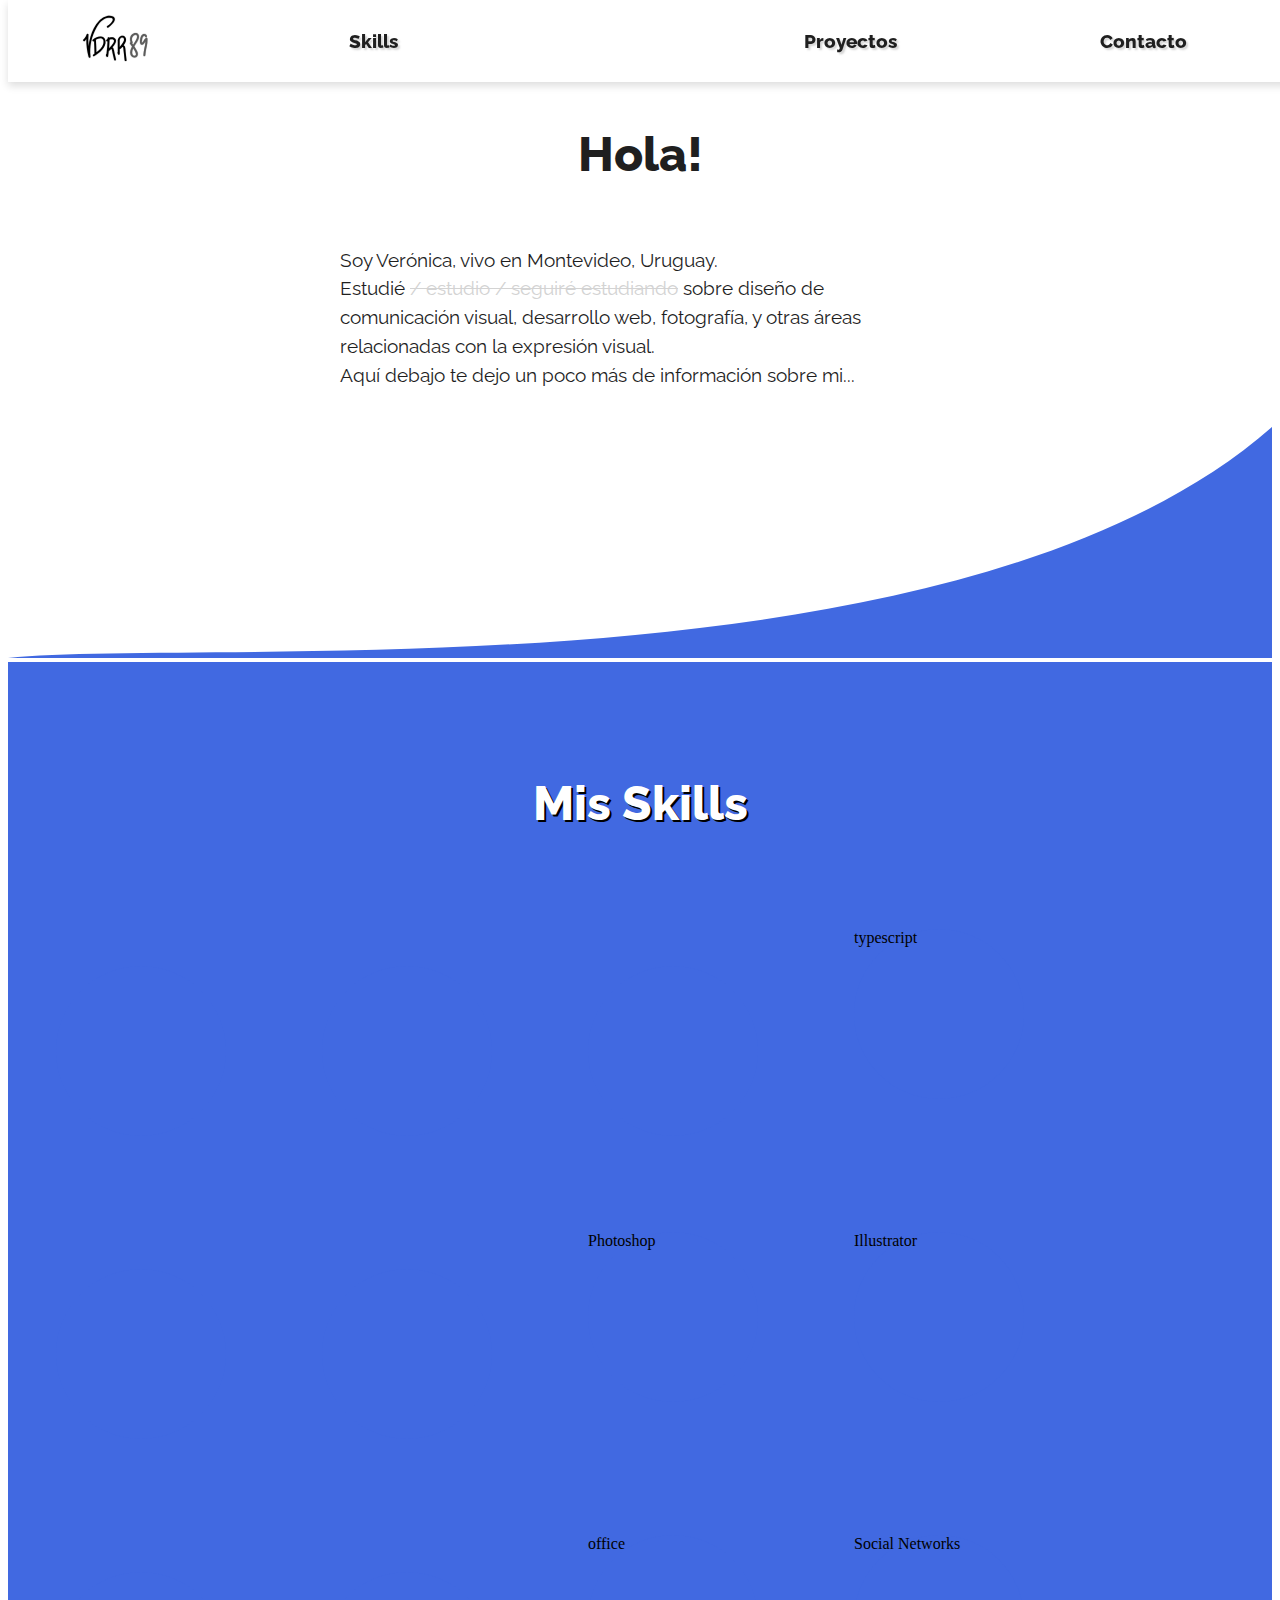
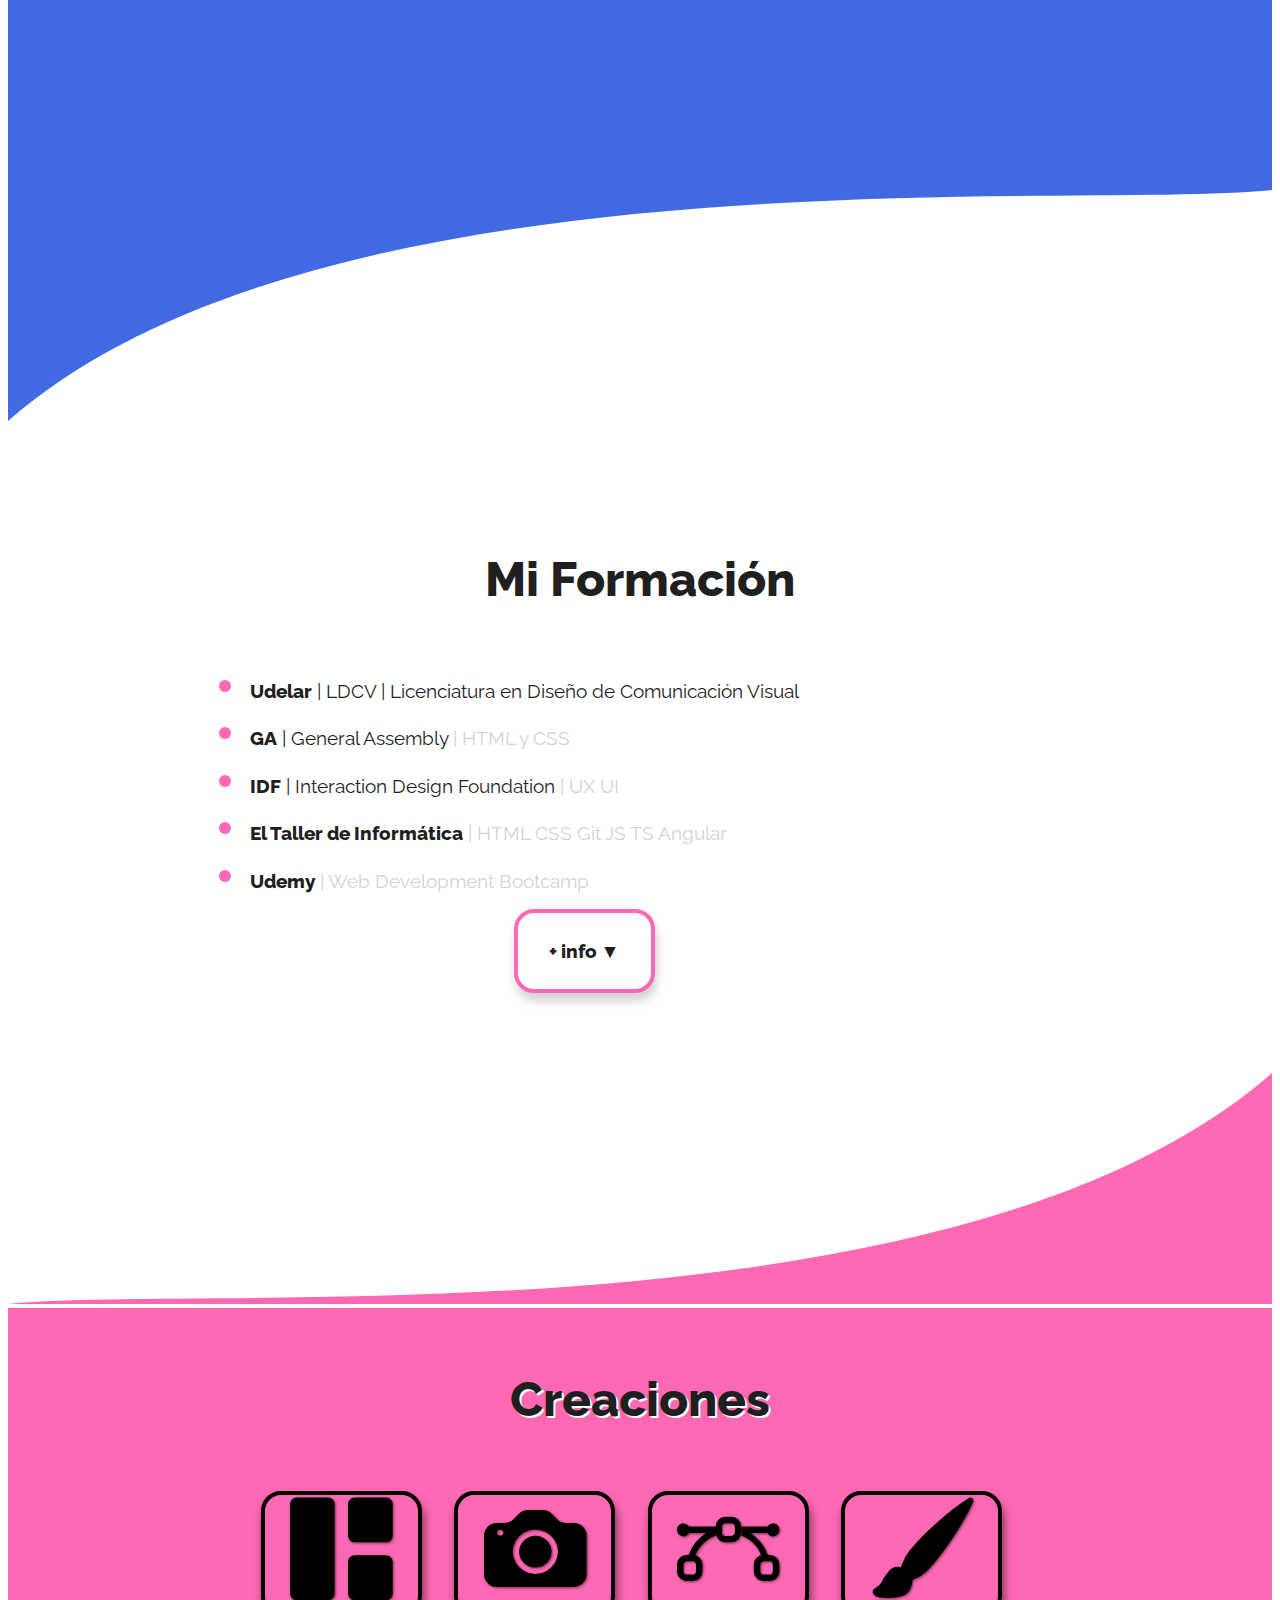
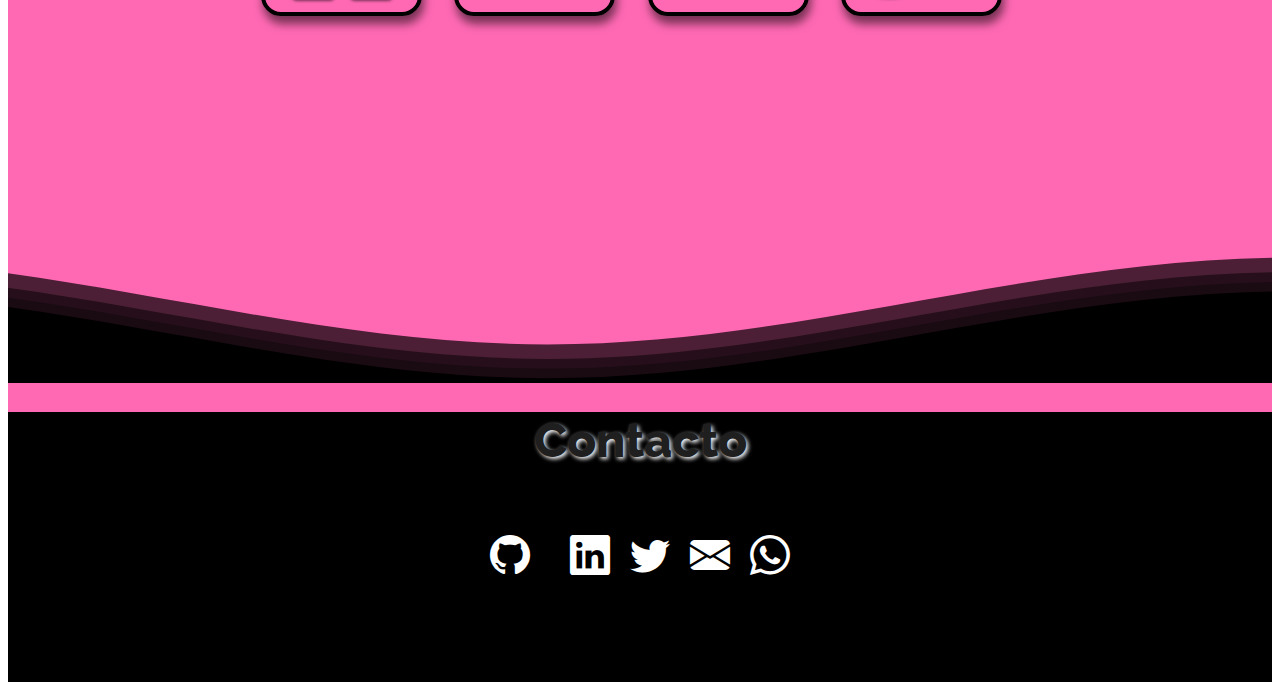
==== index.html @ cdebe670 "fondo arreglado, cagadas los circulos porcentaje" ====
<!DOCTYPE html>
<html lang="en">
<head>
    <meta charset="UTF-8">
    <meta http-equiv="X-UA-Compatible" content="IE=edge">
    <meta name="viewport" content="width=device-width, initial-scale=1.0">

    <!-- Bootstrap 1:CSS 2:JS with Popper 3:Icons -->
    <link href="https://cdn.jsdelivr.net/npm/bootstrap@5.0.2/dist/css/bootstrap.min.css" rel="stylesheet" integrity="sha384-EVSTQN3/azprG1Anm3QDgpJLIm9Nao0Yz1ztcQTwFspd3yD65VohhpuuCOmLASjC" crossorigin="anonymous">
    <script src="https://cdn.jsdelivr.net/npm/bootstrap@5.0.2/dist/js/bootstrap.bundle.min.js" integrity="sha384-MrcW6ZMFYlzcLA8Nl+NtUVF0sA7MsXsP1UyJoMp4YLEuNSfAP+JcXn/tWtIaxVXM" crossorigin="anonymous"></script>
    <link rel="stylesheet" href="https://cdn.jsdelivr.net/npm/bootstrap-icons@1.5.0/font/bootstrap-icons.css">

    <!-- FontAwesome icons -->
    <script src="https://kit.fontawesome.com/a9f99944df.js" crossorigin="anonymous"></script>

    <!-- Progress Circles -->
    <link rel="stylesheet" href="/css/progress-circle.css">

    <!-- My stylesheets -->
    <link rel="stylesheet" href="css/buttons.css" type="text/css">
    <link rel="stylesheet" href="css/style.css" type="text/css">
    <link rel="stylesheet" href="css/fonts.css" type="text/css">
    <link rel="stylesheet" href="css/responsive.css" type="text/css">

    <title>Veronica Romero</title>
</head>
<body>

    <!-- ---------------------- NAVBAR ---------------------- -->
    <div id="navbar">

        <!-- barra de menu (arriba) -->

        <div class="nav" id="menu-list">
            <!-- <button onclick="openHamb()" id="hamburger-menu-icon" class="btn-nav-out btn-hamb"><i class="bi bi-list"></i></button> -->
            <button onclick="smoothScroll(document.getElementById('about'))" class="logo-home btn-nav-out">
            </button>
            <button onclick="smoothScroll(document.getElementById('about-skills'))" class="btn-nav-out">Skills</button>
            <button onclick="smoothScroll(document.getElementById('about-timeline'))" class="btn-nav-out"><i class="fas fa-graduation-cap"></i></button>
            <button onclick="smoothScroll(document.getElementById('proyectos'))" class="btn-nav-out">Proyectos</button>
            <button onclick="smoothScroll(document.getElementById('footer'))" class="btn-nav-out"> <span class="full-text">Contacto</span><span class="short-text"><i class="fas fa-phone-alt"></i></span> </button>                
        </div>

        <!-- dropdown list del menu proyectos -->
        <ul id="menu-projects-list" class="all-form sectionDisabled" aria-labelledby="navbarDropdown">
            <li onclick="proyTabs()" class="btn-nav-out"><i class="bi bi-grid-1x2-fill"></i>  Diseño Web</li>
            <li onclick="proyTabs()" class="btn-nav-out"><i class="bi bi-camera-fill"></i>  Fotografía</li>
            <li onclick="proyTabs()" class="btn-nav-out"><i class="bi bi-bezier"></i>  Diseño Gráfico</li>
            <li onclick="proyTabs()" class="btn-nav-out"><i class="bi bi-brush-fill"></i>  Ilustración</li>
        </ul> 

    </div>

    <!-- ---------------------- ABOUT: SHORT ---------------------- -->
    <div id="about">

        <h1 class="section-title">Hola!</h1>

        <!-- breve explicación de quien soy -->
        <div>
            <p class="short-about">
                Soy Verónica, vivo en Montevideo, Uruguay. <br>
                Estudié <span class="txt-whisper">/ estudio / seguiré estudiando</span> sobre diseño de 
                comunicación visual, desarrollo web, fotografía, y otras áreas relacionadas con la 
                expresión visual. <br>
                Aquí debajo te dejo un poco más de información sobre mi...
            </p>
        </div>

    </div>

    <!-- ---------------------- ABOUT: SKILLS ---------------------- -->

    <img class="background-border-img" src="img/blue-top.svg">

    <div id="about-skills">

        <p class="section-title title-back-color">Mis Skills</p>

        <div>
            <div id="progress-icon"></div>

        <!-- <div class="grid-container"> -->

            <!-- html -->
            <!-- <div class="progress-container">
                <div class="progress-title-container">
                    <i id="html" class="progress-title item-icon-grid fab fa-html5"></i>
                </div>
                <div class="progress-bottom-circle progress-90">
                </div>
                <p class="hint-text">HTML</p>
            </div> -->

            <!-- css -->
            <!-- <div class="progress-container">
                <div class="progress-title-container">
                    <i id="css" class="progress-title item-icon-grid fab fa-css3-alt"></i>
                </div>
                <div class="progress-bottom-circle progress-90">
                </div>
                <p class="hint-text">CSS</p>
            </div> -->

            <!-- js -->
            <!-- <div class="progress-container">
                <div class="progress-title-container">
                    <i id="js" class="progress-title item-icon-grid fab fa-js"></i>
                </div>
                <div class="progress-bottom-circle progress-20">
                </div>
                <p class="hint-text">JavaScript</p>
            </div> -->

            <!-- typescript -->
            <!-- <div class="progress-container">
                <div class="progress-title-container">
                    <img id="typescript" class="progress-title item-img-grid invertir-color" src="https://cdn.iconscout.com/icon/free/png-256/typescript-2336947-1982828.png" srcset="https://cdn.iconscout.com/icon/free/png-512/typescript-2336947-1982828.png 2x" alt="Typescript">
                </div>
                <div class="progress-bottom-circle progress-20">
                </div>
                <p class="hint-text">TypeScript</p>
            </div> -->
            
            <!-- git -->
            <!-- <div class="progress-container">
                <div class="progress-title-container">
                    <i id="git" class="progress-title item-icon-grid fab fa-git-square"></i>
                </div>
                <div class="progress-bottom-circle progress-30">
                </div>
                <p class="hint-text">Git</p>
            </div> -->
            
            <!-- angular -->
            <!-- <div class="progress-container">
                <div class="progress-title-container">
                    <i id="angular" class="progress-title item-icon-grid fab fa-angular"></i>
                </div>
                <div class="progress-bottom-circle progress-30">
                </div>
                <p class="hint-text">Angular</p>
            </div> -->
            
            <!-- photoshop -->
            <!-- <div class="progress-container">
                <div class="progress-title-container">
                    <svg id="photoshop" class="progress-title item-img-grid" xmlns="http://www.w3.org/2000/svg" 
                    viewBox="0 0 24 24" alt="photoshop">    
                        <path class="skills-path" d="M 5 3 C 3.9 3 3 3.9 3 5 L 3 19 C 3 20.1 
                        3.9 21 5 21 L 19 21 C 20.1 21 21 20.1 21 19 L 21 5 C 21 3.9 20.1 3 
                            19 3 L 5 3 z M 7.7285156 8 L 9.5878906 8 C 11.913891 8 12.193359 
                            10.140469 12.193359 10.605469 C 12.193359 12.465469 
                            10.891641 13.115234 9.6816406 13.115234 L 8.5644531 13.115234 
                            L 8.5644531 15.068359 C 8.5644531 15.530359 8.1905156 
                            15.90625 7.7285156 15.90625 C 7.2665156 15.90625 6.890625 15.530359 
                            6.890625 15.068359 L 6.890625 8.8378906 C 6.890625 
                            8.3758906 7.2665156 8 7.7285156 8 z M 8.5644531 9.3027344 L 8.5644531 
                            11.814453 L 9.6816406 11.814453 C 10.425641 11.814453 
                            10.611328 11.256469 10.611328 10.605469 C 10.612328 9.9534687 10.333641 
                            9.3027344 9.6816406 9.3027344 L 8.5644531 9.3027344 
                            z M 15.169922 9.953125 C 15.995922 9.953125 16.593359 10.245266 16.943359 
                            10.697266 C 17.295359 11.151266 16.966578 11.8125 
                            16.392578 11.8125 L 16.296875 11.8125 C 16.026875 11.8125 15.759063 
                            11.665109 15.664062 11.412109 C 15.581062 11.192109 15.417922 
                            11.068359 15.169922 11.068359 C 14.890922 11.068359 14.611328 11.254953 
                            14.611328 11.626953 C 14.611328 12.556953 17.308594 
                            12.277219 17.308594 14.324219 C 17.308594 15.721219 15.913922 16 15.169922 
                            16 C 14.284922 16 13.663688 15.637437 13.304688 
                            15.148438 C 12.968687 14.691437 13.296281 14.046875 13.863281 14.046875 
                            C 14.131281 14.046875 14.392188 14.190453 14.492188 
                            14.439453 C 14.646187 14.825453 15.023922 14.882813 15.169922 14.882812 
                            C 15.541922 14.882812 15.820313 14.696219 15.820312 
                            14.324219 C 15.820312 13.487219 13.121094 13.581703 13.121094 11.720703 
                            C 13.121094 10.325703 14.424922 9.953125 15.169922 9.953125 z">
                        </path>
                    </svg>
                </div>
                <div class="progress-bottom-circle progress-90">
                </div>
                <p class="hint-text">Photoshop</p>
            </div> -->
            
            <!-- illustrator -->
            <!-- <div class="progress-container">
                <div class="progress-title-container">
                    <svg id="illustrator" class="progress-title item-img-grid" xmlns="http://www.w3.org/2000/svg" viewBox="0 0 24 24" alt="illustrator">
                        <path class="skills-path" d="M 5 3 C 3.898438 3 3 3.898438 3 5 L 3 19 C 3 20.101563 3.898438 
                        21 5 21 L 19 21 C 20.101563 21 21 20.101563 21 19 L 21 5 C 21 3.898438 
                        20.101563 3 19 3 Z M 15.5 7.5 C 16 7.5 16.40625 7.90625 16.40625 8.40625 
                        C 16.40625 8.90625 16 9.3125 15.5 9.3125 C 15 9.3125 14.59375 8.90625 
                        14.59375 8.40625 C 14.59375 7.90625 15 7.5 15.5 7.5 Z M 9.6875 7.90625 
                        L 11.3125 7.90625 L 14 16.40625 L 12.09375 16.40625 L 11.59375 14.6875 
                        L 9.3125 14.6875 L 8.8125 16.40625 L 7 16.40625 Z M 14.6875 10.09375 L 
                        16.40625 10.09375 L 16.40625 16.40625 L 14.6875 16.40625 Z M 10.5 10.1875 
                        L 9.6875 13.1875 L 11.3125 13.1875 Z">
                        </path>
                    </svg>
                </div>
                <div class="progress-bottom-circle progress-90">
                </div>
                <p class="hint-text">Illustrator</p>
            </div> -->

            <!-- photography -->
            <!-- <div class="progress-container">
                <div class="progress-title-container">
                    <i id="photography" class="progress-title item-icon-grid fas fa-camera"></i>
                </div>
                <div class="progress-bottom-circle progress-90">
                </div>
                <p class="hint-text">Fotografía</p>
            </div> -->

            <!-- illustration -->
            <!-- <div class="progress-container">
                <div class="progress-title-container">
                    <i id="illustration" class="progress-title item-icon-grid fas fa-paint-brush"></i>
                </div>
                <div class="progress-bottom-circle progress-80">
                </div>
                <p class="hint-text">Ilustración</p>
            </div> -->

            <!-- office -->
            <!-- <div class="progress-container">
                <div class="progress-title-container">
                    <img id="microsoft-office" class="progress-title item-img-grid invertir-color" src="https://cdn.iconscout.com/icon/free/png-256/microsoft-office-2-761689.png" srcset="https://cdn.iconscout.com/icon/free/png-512/microsoft-office-2-761689.png 2x" alt="Microsoft office">
                </div>
                <div class="progress-bottom-circle progress-90">
                </div>
                <p class="hint-text">Office</p>
            </div> -->
            
            <!-- social networks -->
            <!-- <div class="progress-container">
                <div class="progress-title-container">
                    <img id="social-networks" class="progress-title item-img-grid invertir-color" src="https://image.flaticon.com/icons/png/512/978/978012.png" alt="Social networks Icon">
                </div>
                <div class="progress-bottom-circle progress-80">
                </div>
                <p class="hint-text">Redes Sociales</p>
            </div> -->           
        </div>

    </div> 

    <img class="background-border-img" src="img/blue-bottom.svg">

    <!-- ---------------------- ABOUT: TIMELINE ---------------------- -->

    <div id="about-timeline">

        <h1 class="section-title">Mi Formación</h1>

        <div id="short-timeline" class="short-timeline">
            <ul>
                <li class="short-timeline-item"><span style="font-weight: 800;">Udelar</span> | LDCV | Licenciatura en Diseño de Comunicación Visual</li>
                <li class="short-timeline-item"><span style="font-weight: 800;">GA</span> | General Assembly <span style="color: lightgray;">| HTML y CSS</span></li>
                <li class="short-timeline-item"><span style="font-weight: 800;">IDF</span> | Interaction Design Foundation <span style="color: lightgray;">| UX UI</span></li>
                <li class="short-timeline-item"><span style="font-weight: 800;">El Taller de Informática</span> <span style="color: lightgray;">| HTML CSS Git JS TS Angular</span></li>
                <li class="short-timeline-item"><span style="font-weight: 800;">Udemy</span> <span style="color: lightgray;">| Web Development Bootcamp</span></li>
            </ul>
            <button onclick="openTimeline()" id="btn-short-timeline" class="btn-short-timeline">
                    + info ▼
            </button>
            
        </div>

        <div id="timeline" class="timeline">
            <!-- LDCV -->
            <div class="card-content">
                <h2 class="timeline-title">LDCV</h2>
                <div class="border-container">
                    <a class="timeline-instit timeline-micro-element" target="_blank" href="http://www.fadu.edu.uy/ldcv/">
                        Licenciatura en Diseño de Comunicación Visual | Udelar
                    </a>
                    <br>
                    <p class="small timeline-micro-element"><i class="bi bi-geo-alt-fill"></i>Montevideo, Uruguay</p>
                    <p class="timeline-micro-element">  
                        Aquí cursé 3 años <span style="color: LightGray; text-decoration:line-through">(son 4)</span>, 
                        aprendí varias cosas sobre (justamente) Comunicación Visual, 
                        por ejemplo creación de piezas (y sistemas de piezas) gráficas 2D de forma digital e impresa
                        (<b>afiches, editorial, diseño de sitios web, redes sociales, fotografía, tipografía e iconografía</b>) 
                    </p>
                    <p class="small timeline-micro-element">
                        Aquí dejo más detalles: <br>
                        Sistemas de comunicación por medio de: Composición, iluminación, uso del color, tipografías, 
                        significado de elementos visuales y las palabras y la relación entre éstas en sus diversos 
                        niveles de lectura, desde un análisis crítico y sensible. <br>
                        Prácticas con afiches, piezas gráficas editoriales, packaging, composición tipográfica, 
                        métodos de impresión, métodos de diseño digital, modelado 3d, fotografía, cinematografía, 
                        animación, diseño web, sistemas de interacción virtual.<br>
                        Análisis de la historia de la comunicación visual en sus diversas áreas, desde la pintura, 
                        la escritura, los afiches, los periódicos, la televisión, el cine, etc. 
                    </p>  
                </div>
            </div>

            <!-- GA -->
            <div class="card-content">
                <h2 class="timeline-title">GA</h2>
                <div class="border-container">
                    <a class="timeline-instit timeline-micro-element" target="_blank" href="https://generalassemb.ly/">
                        General Assembly
                    </a>
                    <br>
                    <p class="small timeline-micro-element"><i class="bi bi-geo-alt-fill"></i> Online</p>
                    <p class="timeline-micro-element">Es un curso online de 2 meses, donde enseñan una introducción a <b>HTML5 y CSS3</b> 
                        por medio de ejercicios prácticos.</p> 
                </div>

            </div>

            <!-- IDF -->
            <div class="card-content">
                <h2 class="timeline-title">IDF</h2>
                <div class="border-container">
                    <a class="timeline-instit timeline-micro-element" target="_blank" href="https://www.interaction-design.org/">
                        Interaction Design Foundation  
                    </a>
                    <br>
                    <p class="small timeline-micro-element"><i class="bi bi-geo-alt-fill"></i> Online</p>
                    <p>Aquí dictan cursos sobre UX / UI (experiencia de usuario e interfaz de usuario), 
                        Tomé los cursos de <b>User Interface Pattern design for Successful Software</b> dictado por 
                        Priscilla Esser y <b>Human Computer Interaction</b> dictado por Alan Dix, y una breve introducción 
                        a <b>Usability</b>. 
                    </p>
                    <p class="small timeline-micro-element">
                        Dentro de estos cursos hablaron sobre varios temas como: <br>
                        percepción humana, diseño de interacción entre humanos y sistemas tecnológicos, 
                        uso del color, percepción del espacio, señas visuales, como ayudar al usuario a encontrar 
                        lo que está buscando (o lo que queremos que encuentre), prácticas habituales de 
                        diseño para los patrones de interfaces, relación entre diseño del código y accesibilidad.
                    </p>
                </div>
            </div>

            <!-- El Taller -->
            <div class="card-content">
                <h2 class="timeline-title">El Taller</h2>
                <div class="border-container">
                    <a class="timeline-instit timeline-micro-element" target="_blank" href="https://www.tallerdeinformatica.edu.uy/">
                        El Taller de Informática    
                    </a>
                    <br>
                    <p class="small timeline-micro-element"><i class="bi bi-geo-alt-fill"></i> Online</p>
                    <p>Este es un curso de 3 meses donde enseñaron <b>Git</b>, una introducción a <b>HTML, CSS, 
                        Bootstrap, JavaScript, Typescript, Angular</b>
                    </p>                    
                </div>

            </div>

            <!-- Udemy -->
            <div class="card-content">
                <h2 class="timeline-title">Web Dev Bootcamp</h2>
                <div class="border-container">
                    <a class="timeline-instit timeline-micro-element" target="_blank" href="https://www.udemy.com/course/the-complete-web-development-bootcamp/">
                        Web Development Bootcamp by Angela Yu | Udemy
                    </a>
                    <br>
                    <p class="small timeline-micro-element"><i class="bi bi-geo-alt-fill"></i> Online</p>
                    <p class="timeline-micro-element"><span style="color: LightGray; text-decoration:line-through">(Lo estoy cursando actualmente)</span></p>
                    <p>Este es un curso sobre Desarrollo Web, que tiene un contenido amplio, 
                        por ejemplo toca temas como <b>HTML, CSS, Bootstrap, Web Design, Javascript ES6, 
                        DOM, jQuery, Node.js, Git, SQL, MongoDB, Mongoose, API, React.js</b>.
                    </p>
                </div>
            </div>

            <!-- Button -->
            <button onclick="openTimeline()" id="btn-short-timeline" class="btn-short-timeline">
                - info ▲
        </button>
        </div>

    </div>

    <!-- ---------------------- HOME / PROYECTOS ---------------------- -->
    
    <!-- PROYECTOS: BUTTONS  -->
    <img class="background-border-img" src="img/pink-top.svg">

    <div id="proyectos">

        <!-- <hr class="dotted-line-pink"> -->

        <h1 class="proyectos-title">Creaciones</h1>

        <div class="proyectos-table">
            <div class="proyectos-btn">
                <i onclick="openDwSection()" class="proyectos-i bi bi-grid-1x2-fill"></i>
            </div>
            <div class="proyectos-btn">
                <i onclick="openFotoSection()" class="proyectos-i bi bi-camera-fill"></i>
            </div>
            <div class="proyectos-btn">
                <i onclick="openDgSection()" class="proyectos-i bi bi-bezier"></i>
            </div>
            <div class="proyectos-btn">
                <i onclick="openIluSection()" class="proyectos-i bi bi-brush-fill"></i>
            </div>
        </div>

    </div>

    <!-- PROYECTOS: CAROUSELL -->

    <div id="projects-container" class="projects-container">
        <div id="dw-proj"></div>
        <div id="dg-proj"></div>
        <div id="foto-proj"></div>
        <div id="ilu-proj"></div>
    </div>

    <!-- ---------------------- FOOTER ---------------------- -->
    <div class="footer" id="footer">

        <!-- FOOTER WAVES -->
        <div>
            <svg class="waves" xmlns="http://www.w3.org/2000/svg" xmlns:xlink="http://www.w3.org/1999/xlink"
            viewBox="0 24 150 28" preserveAspectRatio="none" shape-rendering="auto">
                <defs>
                    <path id="gentle-wave" d="M-160 44c30 0 58-18 88-18s 58 18 88 18 58-18 88-18 58 18 88 18 v44h-352z" />
                </defs>
                <g class="parallax">
                    <use xlink:href="#gentle-wave" x="48" y="0" fill="rgba(0,0,0,0.7)" />
                    <use xlink:href="#gentle-wave" x="48" y="3" fill="rgba(0,0,0,0.5)" />
                    <use xlink:href="#gentle-wave" x="48" y="5" fill="rgba(0,0,0,0.3)" />
                    <use xlink:href="#gentle-wave" x="48" y="7" fill="rgba(0,0,0,1)" />
                </g>
            </svg>
        </div>

        <!-- FOOTER CONTENT -->
        <div class="flex-waves-content content-waves">
            <h1 class="footer-title">Contacto</h1><br>
            <ul class="footer-ul">
                <li><a class="" target="_blank" href="https://github.com/vdrr89"><i class="footer-icon bi bi-github"></i></a></li>
                <li><a target="_blank" href="https://codepen.io/vdrr89"><i class="footer-icon fab fa-codepen"></i></a></li>
                <li><a target="_blank" href="https://www.linkedin.com/in/veronicaromero89/"><i class="footer-icon bi bi-linkedin"></i></a></li>
                <li><a target="_blank" href="https://www.tiwitter.com/vdrr89"><i class="footer-icon bi bi-twitter"></i></a></li>
                <li><a target="_blank" href="mailto:vdrr89@gmail.com"><i class="footer-icon bi bi-envelope-fill"></i></a></li>
                <li><a target="_blank" href="https://api.whatsapp.com=/send?phone=59892103185"><i class="footer-icon bi bi-whatsapp"></i></a></li>
            </ul>
        </div>

    </div>

    <!-- ---------------------- SCRIPT ---------------------- -->
    <script src="js/main.js"></script>

</body>
</html>
---- css/progress-circle.css ----
@import '/css/colors.css';

.progress-circle {
  position: relative;
  display: inline-block;
  margin: 3rem;
  width: 170px;
  height: 170px;
  border-radius: 50%;
  background-color: var(--blue-strong-color)
 }

.progress-circle:after {
  content: '';
  display: inline-block;
  width: 100%;
  height: 100%;
  border-radius: 50%;
  -webkit-animation: colorload 2s;
  animation: colorload 2s; }

.progress-circle span {
  font-size: 5rem;
  color: var(--white-color);
  position: absolute;
  padding: 2.5rem;
  left: 3%;
  top: 3%;
  display: block;
  width: 160px;
  height: 160px;
  line-height: 60px;
  margin-left: 0px;
  margin-top: 0px;
  text-align: center;
  border-radius: 50%;
  background: var(--blue-strong-color);
  z-index: 1; }

.progress-circle span:after {
  content: "";
  font-weight: 600;
  margin-top: 1rem;
  color: red; }

  .progress-circle.progress-0:after {
    background-image: linear-gradient(90deg, #ebebeb 50%, transparent 50%, transparent), linear-gradient(90deg, #66b8ff 50%, #ebebeb 50%, #ebebeb); }
  
  .progress-circle.progress-1:after {
    background-image: linear-gradient(90deg, #ebebeb 50%, transparent 50%, transparent), linear-gradient(93.6deg, #66b8ff 50%, #ebebeb 50%, #ebebeb); }
  
  .progress-circle.progress-2:after {
    background-image: linear-gradient(90deg, #ebebeb 50%, transparent 50%, transparent), linear-gradient(97.2deg, #66b8ff 50%, #ebebeb 50%, #ebebeb); }
  
  .progress-circle.progress-3:after {
    background-image: linear-gradient(90deg, #ebebeb 50%, transparent 50%, transparent), linear-gradient(100.8deg, #66b8ff 50%, #ebebeb 50%, #ebebeb); }
  
  .progress-circle.progress-4:after {
    background-image: linear-gradient(90deg, #ebebeb 50%, transparent 50%, transparent), linear-gradient(104.4deg, #66b8ff 50%, #ebebeb 50%, #ebebeb); }
  
  .progress-circle.progress-5:after {
    background-image: linear-gradient(90deg, #ebebeb 50%, transparent 50%, transparent), linear-gradient(108deg, #66b8ff 50%, #ebebeb 50%, #ebebeb); }
  
  .progress-circle.progress-6:after {
    background-image: linear-gradient(90deg, #ebebeb 50%, transparent 50%, transparent), linear-gradient(111.6deg, #66b8ff 50%, #ebebeb 50%, #ebebeb); }
  
  .progress-circle.progress-7:after {
    background-image: linear-gradient(90deg, #ebebeb 50%, transparent 50%, transparent), linear-gradient(115.2deg, #66b8ff 50%, #ebebeb 50%, #ebebeb); }
  
  .progress-circle.progress-8:after {
    background-image: linear-gradient(90deg, #ebebeb 50%, transparent 50%, transparent), linear-gradient(118.8deg, #66b8ff 50%, #ebebeb 50%, #ebebeb); }
  
  .progress-circle.progress-9:after {
    background-image: linear-gradient(90deg, #ebebeb 50%, transparent 50%, transparent), linear-gradient(122.4deg, #66b8ff 50%, #ebebeb 50%, #ebebeb); }
  
  .progress-circle.progress-10:after {
    background-image: linear-gradient(90deg, #ebebeb 50%, transparent 50%, transparent), linear-gradient(126deg, #66b8ff 50%, #ebebeb 50%, #ebebeb); }
  
  .progress-circle.progress-11:after {
    background-image: linear-gradient(90deg, #ebebeb 50%, transparent 50%, transparent), linear-gradient(129.6deg, #66b8ff 50%, #ebebeb 50%, #ebebeb); }
  
  .progress-circle.progress-12:after {
    background-image: linear-gradient(90deg, #ebebeb 50%, transparent 50%, transparent), linear-gradient(133.2deg, #66b8ff 50%, #ebebeb 50%, #ebebeb); }
  
  .progress-circle.progress-13:after {
    background-image: linear-gradient(90deg, #ebebeb 50%, transparent 50%, transparent), linear-gradient(136.8deg, #66b8ff 50%, #ebebeb 50%, #ebebeb); }
  
  .progress-circle.progress-14:after {
    background-image: linear-gradient(90deg, #ebebeb 50%, transparent 50%, transparent), linear-gradient(140.4deg, #66b8ff 50%, #ebebeb 50%, #ebebeb); }
  
  .progress-circle.progress-15:after {
    background-image: linear-gradient(90deg, #ebebeb 50%, transparent 50%, transparent), linear-gradient(129.6deg, #66b8ff 50%, #ebebeb 50%, #ebebeb); }
  
  .progress-circle.progress-16:after {
    background-image: linear-gradient(90deg, #ebebeb 50%, transparent 50%, transparent), linear-gradient(133.2deg, #66b8ff 50%, #ebebeb 50%, #ebebeb); }
  
  .progress-circle.progress-17:after {
    background-image: linear-gradient(90deg, #ebebeb 50%, transparent 50%, transparent), linear-gradient(136.8deg, #66b8ff 50%, #ebebeb 50%, #ebebeb); }
  
  .progress-circle.progress-18:after {
    background-image: linear-gradient(90deg, #ebebeb 50%, transparent 50%, transparent), linear-gradient(140.4deg, #66b8ff 50%, #ebebeb 50%, #ebebeb); }
  
  .progress-circle.progress-19:after {
    background-image: linear-gradient(90deg, #ebebeb 50%, transparent 50%, transparent), linear-gradient(144deg, #66b8ff 50%, #ebebeb 50%, #ebebeb); }
  
  .progress-circle.progress-20:after {
    background-image: linear-gradient(90deg, #ebebeb 50%, transparent 50%, transparent), linear-gradient(151.2deg, #66b8ff 50%, #ebebeb 50%, #ebebeb); }
  
  .progress-circle.progress-21:after {
    background-image: linear-gradient(90deg, #ebebeb 50%, transparent 50%, transparent), linear-gradient(158.6deg, #66b8ff 50%, #ebebeb 50%, #ebebeb); }
  
  .progress-circle.progress-22:after {
    background-image: linear-gradient(90deg, #ebebeb 50%, transparent 50%, transparent), linear-gradient(161.2deg, #66b8ff 50%, #ebebeb 50%, #ebebeb); }
  
  .progress-circle.progress-23:after {
    background-image: linear-gradient(90deg, #ebebeb 50%, transparent 50%, transparent), linear-gradient(165.6deg, #66b8ff 50%, #ebebeb 50%, #ebebeb); }
  
  .progress-circle.progress-24:after {
    background-image: linear-gradient(90deg, #ebebeb 50%, transparent 50%, transparent), linear-gradient(169.2deg, #66b8ff 50%, #ebebeb 50%, #ebebeb); }
  
  .progress-circle.progress-25:after {
    background-image: linear-gradient(90deg, #ebebeb 50%, transparent 50%, transparent), linear-gradient(180deg, #66b8ff 50%, #ebebeb 50%, #ebebeb); }
  
  .progress-circle.progress-26:after {
    background-image: linear-gradient(90deg, #ebebeb 50%, transparent 50%, transparent), linear-gradient(183.6deg, #66b8ff 50%, #ebebeb 50%, #ebebeb); }
  
  .progress-circle.progress-27:after {
    background-image: linear-gradient(90deg, #ebebeb 50%, transparent 50%, transparent), linear-gradient(187.2deg, #66b8ff 50%, #ebebeb 50%, #ebebeb); }
  
  .progress-circle.progress-28:after {
    background-image: linear-gradient(90deg, #ebebeb 50%, transparent 50%, transparent), linear-gradient(190.8deg, #66b8ff 50%, #ebebeb 50%, #ebebeb); }
  
  .progress-circle.progress-29:after {
    background-image: linear-gradient(90deg, #ebebeb 50%, transparent 50%, transparent), linear-gradient(194.4deg, #66b8ff 50%, #ebebeb 50%, #ebebeb); }
  
  .progress-circle.progress-30:after {
    background-image: linear-gradient(90deg, #ebebeb 50%, transparent 50%, transparent), linear-gradient(198deg, #66b8ff 50%, #ebebeb 50%, #ebebeb); }
  
  .progress-circle.progress-31:after {
    background-image: linear-gradient(90deg, #ebebeb 50%, transparent 50%, transparent), linear-gradient(201.6deg, #66b8ff 50%, #ebebeb 50%, #ebebeb); }
  
  .progress-circle.progress-32:after {
    background-image: linear-gradient(90deg, #ebebeb 50%, transparent 50%, transparent), linear-gradient(205.2deg, #66b8ff 50%, #ebebeb 50%, #ebebeb); }
  
  .progress-circle.progress-33:after {
    background-image: linear-gradient(90deg, #ebebeb 50%, transparent 50%, transparent), linear-gradient(208.8deg, #66b8ff 50%, #ebebeb 50%, #ebebeb); }
  
  .progress-circle.progress-34:after {
    background-image: linear-gradient(90deg, #ebebeb 50%, transparent 50%, transparent), linear-gradient(212.4deg, #66b8ff 50%, #ebebeb 50%, #ebebeb); }
  
  .progress-circle.progress-35:after {
    background-image: linear-gradient(90deg, #ebebeb 50%, transparent 50%, transparent), linear-gradient(216deg, #66b8ff 50%, #ebebeb 50%, #ebebeb); }
  
  .progress-circle.progress-40:after {
    background-image: linear-gradient(90deg, #ebebeb 50%, transparent 50%, transparent), linear-gradient(234deg, #66b8ff 50%, #ebebeb 50%, #ebebeb); }
  
  .progress-circle.progress-36:after {
    background-image: linear-gradient(90deg, #ebebeb 50%, transparent 50%, transparent), linear-gradient(219.6deg, #66b8ff 50%, #ebebeb 50%, #ebebeb); }
  
  .progress-circle.progress-37:after {
    background-image: linear-gradient(90deg, #ebebeb 50%, transparent 50%, transparent), linear-gradient(223.2deg, #66b8ff 50%, #ebebeb 50%, #ebebeb); }
  
  .progress-circle.progress-38:after {
    background-image: linear-gradient(90deg, #ebebeb 50%, transparent 50%, transparent), linear-gradient(226.8deg, #66b8ff 50%, #ebebeb 50%, #ebebeb); }
  
  .progress-circle.progress-39:after {
    background-image: linear-gradient(90deg, #ebebeb 50%, transparent 50%, transparent), linear-gradient(230.4deg, #66b8ff 50%, #ebebeb 50%, #ebebeb); }
  
  .progress-circle.progress-41:after {
    background-image: linear-gradient(90deg, #ebebeb 50%, transparent 50%, transparent), linear-gradient(237.6deg, #66b8ff 50%, #ebebeb 50%, #ebebeb); }
  
  .progress-circle.progress-42:after {
    background-image: linear-gradient(90deg, #ebebeb 50%, transparent 50%, transparent), linear-gradient(241.2deg, #66b8ff 50%, #ebebeb 50%, #ebebeb); }
  
  .progress-circle.progress-43:after {
    background-image: linear-gradient(90deg, #ebebeb 50%, transparent 50%, transparent), linear-gradient(244.8deg, #66b8ff 50%, #ebebeb 50%, #ebebeb); }
  
  .progress-circle.progress-44:after {
    background-image: linear-gradient(90deg, #ebebeb 50%, transparent 50%, transparent), linear-gradient(248.4deg, #66b8ff 50%, #ebebeb 50%, #ebebeb); }
  
  .progress-circle.progress-45:after {
    background-image: linear-gradient(90deg, #ebebeb 50%, transparent 50%, transparent), linear-gradient(252deg, #66b8ff 50%, #ebebeb 50%, #ebebeb); }
  
  .progress-circle.progress-46:after {
    background-image: linear-gradient(90deg, #ebebeb 50%, transparent 50%, transparent), linear-gradient(255.6deg, #66b8ff 50%, #ebebeb 50%, #ebebeb); }
  
  .progress-circle.progress-47:after {
    background-image: linear-gradient(90deg, #ebebeb 50%, transparent 50%, transparent), linear-gradient(259.2deg, #66b8ff 50%, #ebebeb 50%, #ebebeb); }
  
  .progress-circle.progress-48:after {
    background-image: linear-gradient(90deg, #ebebeb 50%, transparent 50%, transparent), linear-gradient(262.8deg, #66b8ff 50%, #ebebeb 50%, #ebebeb); }
  
  .progress-circle.progress-49:after {
    background-image: linear-gradient(90deg, #ebebeb 50%, transparent 50%, transparent), linear-gradient(266.4deg, #66b8ff 50%, #ebebeb 50%, #ebebeb); }
  
  .progress-circle.progress-50:after {
    background-image: linear-gradient(-90deg, #66b8ff 50%, transparent 50%, transparent), linear-gradient(270deg, #66b8ff 50%, #ebebeb 50%, #ebebeb); }
  
  .progress-circle.progress-51:after {
    background-image: linear-gradient(-86.4deg, #66b8ff 50%, transparent 50%, transparent), linear-gradient(270deg, #66b8ff 50%, #ebebeb 50%, #ebebeb); }
  
  .progress-circle.progress-52:after {
    background-image: linear-gradient(-82.6deg, #66b8ff 50%, transparent 50%, transparent), linear-gradient(270deg, #66b8ff 50%, #ebebeb 50%, #ebebeb); }
  
  .progress-circle.progress-53:after {
    background-image: linear-gradient(-79.2deg, #66b8ff 50%, transparent 50%, transparent), linear-gradient(270deg, #66b8ff 50%, #ebebeb 50%, #ebebeb); }
  
  .progress-circle.progress-54:after {
    background-image: linear-gradient(-75.6deg, #66b8ff 50%, transparent 50%, transparent), linear-gradient(270deg, #66b8ff 50%, #ebebeb 50%, #ebebeb); }
  
  .progress-circle.progress-55:after {
    background-image: linear-gradient(-72deg, #66b8ff 50%, transparent 50%, transparent), linear-gradient(270deg, #66b8ff 50%, #ebebeb 50%, #ebebeb); }
  
  .progress-circle.progress-56:after {
    background-image: linear-gradient(-68.4deg, #66b8ff 50%, transparent 50%, transparent), linear-gradient(270deg, #66b8ff 50%, #ebebeb 50%, #ebebeb); }
  
  .progress-circle.progress-57:after {
    background-image: linear-gradient(-64.8deg, #66b8ff 50%, transparent 50%, transparent), linear-gradient(270deg, #66b8ff 50%, #ebebeb 50%, #ebebeb); }
  
  .progress-circle.progress-58:after {
    background-image: linear-gradient(-61.2deg, #66b8ff 50%, transparent 50%, transparent), linear-gradient(270deg, #66b8ff 50%, #ebebeb 50%, #ebebeb); }
  
  .progress-circle.progress-59:after {
    background-image: linear-gradient(-57.6deg, #66b8ff 50%, transparent 50%, transparent), linear-gradient(270deg, #66b8ff 50%, #ebebeb 50%, #ebebeb); }
  
  .progress-circle.progress-60:after {
    background-image: linear-gradient(-54deg, #66b8ff 50%, transparent 50%, transparent), linear-gradient(270deg, #66b8ff 50%, #ebebeb 50%, #ebebeb); }
  
  .progress-circle.progress-61:after {
    background-image: linear-gradient(-50.4deg, #66b8ff 50%, transparent 50%, transparent), linear-gradient(270deg, #66b8ff 50%, #ebebeb 50%, #ebebeb); }
  
  .progress-circle.progress-62:after {
    background-image: linear-gradient(-46.8deg, #66b8ff 50%, transparent 50%, transparent), linear-gradient(270deg, #66b8ff 50%, #ebebeb 50%, #ebebeb); }
  
  .progress-circle.progress-63:after {
    background-image: linear-gradient(-43.2deg, #66b8ff 50%, transparent 50%, transparent), linear-gradient(270deg, #66b8ff 50%, #ebebeb 50%, #ebebeb); }
  
  .progress-circle.progress-64:after {
    background-image: linear-gradient(-39.6deg, #66b8ff 50%, transparent 50%, transparent), linear-gradient(270deg, #66b8ff 50%, #ebebeb 50%, #ebebeb); }
  
  .progress-circle.progress-65:after {
    background-image: linear-gradient(-36deg, #66b8ff 50%, transparent 50%, transparent), linear-gradient(270deg, #66b8ff 50%, #ebebeb 50%, #ebebeb); }
  
  .progress-circle.progress-66:after {
    background-image: linear-gradient(-32.4deg, #66b8ff 50%, transparent 50%, transparent), linear-gradient(270deg, #66b8ff 50%, #ebebeb 50%, #ebebeb); }
  
  .progress-circle.progress-67:after {
    background-image: linear-gradient(-28.8deg, #66b8ff 50%, transparent 50%, transparent), linear-gradient(270deg, #66b8ff 50%, #ebebeb 50%, #ebebeb); }
  
  .progress-circle.progress-68:after {
    background-image: linear-gradient(-25.2deg, #66b8ff 50%, transparent 50%, transparent), linear-gradient(270deg, #66b8ff 50%, #ebebeb 50%, #ebebeb); }
  
  .progress-circle.progress-69:after {
    background-image: linear-gradient(-21.6deg, #66b8ff 50%, transparent 50%, transparent), linear-gradient(270deg, #66b8ff 50%, #ebebeb 50%, #ebebeb); }
  
  .progress-circle.progress-70:after {
    background-image: linear-gradient(-18deg, #66b8ff 50%, transparent 50%, transparent), linear-gradient(270deg, #66b8ff 50%, #ebebeb 50%, #ebebeb); }
  
  .progress-circle.progress-71:after {
    background-image: linear-gradient(-14.4deg, #66b8ff 50%, transparent 50%, transparent), linear-gradient(270deg, #66b8ff 50%, #ebebeb 50%, #ebebeb); }
  
  .progress-circle.progress-72:after {
    background-image: linear-gradient(-10.8deg, #66b8ff 50%, transparent 50%, transparent), linear-gradient(270deg, #66b8ff 50%, #ebebeb 50%, #ebebeb); }
  
  .progress-circle.progress-73:after {
    background-image: linear-gradient(-7.2deg, #66b8ff 50%, transparent 50%, transparent), linear-gradient(270deg, #66b8ff 50%, #ebebeb 50%, #ebebeb); }
  
  .progress-circle.progress-74:after {
    background-image: linear-gradient(-3.6deg, #66b8ff 50%, transparent 50%, transparent), linear-gradient(270deg, #66b8ff 50%, #ebebeb 50%, #ebebeb); }
  
  .progress-circle.progress-75:after {
    background-image: linear-gradient(0deg, #66b8ff 50%, transparent 50%, transparent), linear-gradient(270deg, #66b8ff 50%, #ebebeb 50%, #ebebeb); }
  
  .progress-circle.progress-76:after {
    background-image: linear-gradient(3.6deg, #66b8ff 50%, transparent 50%, transparent), linear-gradient(270deg, #66b8ff 50%, #ebebeb 50%, #ebebeb); }
  
  .progress-circle.progress-77:after {
    background-image: linear-gradient(7.2deg, #66b8ff 50%, transparent 50%, transparent), linear-gradient(270deg, #66b8ff 50%, #ebebeb 50%, #ebebeb); }
  
  .progress-circle.progress-78:after {
    background-image: linear-gradient(10.8deg, #66b8ff 50%, transparent 50%, transparent), linear-gradient(270deg, #66b8ff 50%, #ebebeb 50%, #ebebeb); }
  
  .progress-circle.progress-79:after {
    background-image: linear-gradient(14.4deg, #66b8ff 50%, transparent 50%, transparent), linear-gradient(270deg, #66b8ff 50%, #ebebeb 50%, #ebebeb); }
  
  .progress-circle.progress-80:after {
    background-image: linear-gradient(18deg, #66b8ff 50%, transparent 50%, transparent), linear-gradient(270deg, #66b8ff 50%, #ebebeb 50%, #ebebeb); }
  
  .progress-circle.progress-81:after {
    background-image: linear-gradient(21.6deg, #66b8ff 50%, transparent 50%, transparent), linear-gradient(270deg, #66b8ff 50%, #ebebeb 50%, #ebebeb); }
  
  .progress-circle.progress-82:after {
    background-image: linear-gradient(25.2deg, #66b8ff 50%, transparent 50%, transparent), linear-gradient(270deg, #66b8ff 50%, #ebebeb 50%, #ebebeb); }
  
  .progress-circle.progress-83:after {
    background-image: linear-gradient(28.8deg, #66b8ff 50%, transparent 50%, transparent), linear-gradient(270deg, #66b8ff 50%, #ebebeb 50%, #ebebeb); }
  
  .progress-circle.progress-84:after {
    background-image: linear-gradient(32.4deg, #66b8ff 50%, transparent 50%, transparent), linear-gradient(270deg, #66b8ff 50%, #ebebeb 50%, #ebebeb); }
  
  .progress-circle.progress-85:after {
    background-image: linear-gradient(36deg, #66b8ff 50%, transparent 50%, transparent), linear-gradient(270deg, #66b8ff 50%, #ebebeb 50%, #ebebeb); }
  
  .progress-circle.progress-86:after {
    background-image: linear-gradient(39.2deg, #66b8ff 50%, transparent 50%, transparent), linear-gradient(270deg, #66b8ff 50%, #ebebeb 50%, #ebebeb); }
  
  .progress-circle.progress-87:after {
    background-image: linear-gradient(43.2deg, #66b8ff 50%, transparent 50%, transparent), linear-gradient(270deg, #66b8ff 50%, #ebebeb 50%, #ebebeb); }
  
  .progress-circle.progress-88:after {
    background-image: linear-gradient(46.8deg, #66b8ff 50%, transparent 50%, transparent), linear-gradient(270deg, #66b8ff 50%, #ebebeb 50%, #ebebeb); }
  
  .progress-circle.progress-89:after {
    background-image: linear-gradient(50.4deg, #66b8ff 50%, transparent 50%, transparent), linear-gradient(270deg, #66b8ff 50%, #ebebeb 50%, #ebebeb); }
  
  .progress-circle.progress-90:after {
    background-image: linear-gradient(54deg, #66b8ff 50%, transparent 50%, transparent), linear-gradient(270deg, #66b8ff 50%, #ebebeb 50%, #ebebeb); }
  
  .progress-circle.progress-91:after {
    background-image: linear-gradient(57.6deg, #66b8ff 50%, transparent 50%, transparent), linear-gradient(270deg, #66b8ff 50%, #ebebeb 50%, #ebebeb); }
  
  .progress-circle.progress-92:after {
    background-image: linear-gradient(61.2deg, #66b8ff 50%, transparent 50%, transparent), linear-gradient(270deg, #66b8ff 50%, #ebebeb 50%, #ebebeb); }
  
  .progress-circle.progress-93:after {
    background-image: linear-gradient(64.8deg, #66b8ff 50%, transparent 50%, transparent), linear-gradient(270deg, #66b8ff 50%, #ebebeb 50%, #ebebeb); }
  
  .progress-circle.progress-94:after {
    background-image: linear-gradient(68.4deg, #66b8ff 50%, transparent 50%, transparent), linear-gradient(270deg, #66b8ff 50%, #ebebeb 50%, #ebebeb); }
  
  .progress-circle.progress-95:after {
    background-image: linear-gradient(72deg, #66b8ff 50%, transparent 50%, transparent), linear-gradient(270deg, #66b8ff 50%, #ebebeb 50%, #ebebeb); }
  
  .progress-circle.progress-96:after {
    background-image: linear-gradient(75.6deg, #66b8ff 50%, transparent 50%, transparent), linear-gradient(270deg, #66b8ff 50%, #ebebeb 50%, #ebebeb); }
  
  .progress-circle.progress-97:after {
    background-image: linear-gradient(79.2deg, #66b8ff 50%, transparent 50%, transparent), linear-gradient(270deg, #66b8ff 50%, #ebebeb 50%, #ebebeb); }
  
  .progress-circle.progress-98:after {
    background-image: linear-gradient(82.8deg, #66b8ff 50%, transparent 50%, transparent), linear-gradient(270deg, #66b8ff 50%, #ebebeb 50%, #ebebeb); }
  
  .progress-circle.progress-99:after {
    background-image: linear-gradient(86.4deg, #66b8ff 50%, transparent 50%, transparent), linear-gradient(270deg, #66b8ff 50%, #ebebeb 50%, #ebebeb); }
  
  .progress-circle.progress-100:after {
    background-image: linear-gradient(90deg, #66b8ff 50%, transparent 50%, transparent), linear-gradient(270deg, #66b8ff 50%, #ebebeb 50%, #ebebeb); }
  
@-webkit-keyframes colorload {
  0% {
    opacity: 0;
    transform: rotate(0deg); 
  }
  100% {
    opacity: 1;
    transform: rotate(360deg); 
  } 
}


/*# sourceMappingURL=progress-circle.css.map */
---- css/buttons.css ----
@import "/css/colors.css";

/* ---------------------- BUTTONS ---------------------- */

/* BTN NAV */

.btn-hamb {
    display: none;
}


nav > button, 
nav > div > button {
    /* margin-bottom: auto; */
    top: 0;
}

.btn-nav-out {
  font-family: 'Raleway', sans-serif;
  font-weight: 800;
  text-decoration: none;

  margin: 4px auto;
  padding: 16px 32px;
  
  cursor: pointer;
  border-radius: 0px;

  color: var(--gray-dark-color);
  border: none;
  background-color: transparent;
  /* box-shadow: 2px 2px 4px var(--black-color); */

  transition: all 0.3s ease 0s;
  }
  
.btn-nav-out:hover {
color: var(--black-color);
/* background-color: var(--pink-light-color); */
border: 1px solid var(--black-color);
box-shadow: 0px 15px 20px var(--black-transparent-middle-color);
transform: translateY(7px);
}

.btn-nav-out:active {
color: var(--gray-dark-color);
background-color: var(--pink-strong-color);
border-color: var(--gray-dark-color);
}

.btn-nav-out > a {
  color: var(--gray-dark-color);
}

/* BTN OUT */
.btn-out {
  font-family: 'Raleway', sans-serif;
  font-weight: 800;
  margin: 4px 2px;
  padding: 16px 32px;
  border-radius: 0px;
  cursor: pointer;
  color: var(--gray-dark-color);
  border-color: var(--gray-dark-color);
  background-color: var(--white-color);
  transition: all 0.3s ease 0s;
}
  
.btn-out:hover, 
.btn-out-micro:hover,
.btn-out-micro-alone:hover {
color: var(--white-color);
background-color: var(--gray-dark-color);
border-color: var(--gray-dark-color);
box-shadow: 0px 15px 20px var(--black-transparent-middle-color);
transform: translateY(7px);
}

.btn-out:focus, 
.btn-out-micro:focus {
box-shadow: 0 0 0 0.25rem var(--black-transparent-middle-color);
}

.btn-out:active, 
.btn-out-micro:active {
color: var(--white-color);
background-color: var(--gray-dark-color);
border-color: var(--gray-dark-color);
}

/* BTN GEEN & RED */
.btn-green {
  font-family: 'Raleway', sans-serif;
  font-weight: 800;
  margin: 4px 2px;
  padding: 16px 32px;
  border-radius: 0px;
  cursor: pointer;
  color: var(--green-middle-color);
  border-color: var(--green-middle-color);
  background-color: var(--white-color);
  transition: all 0.3s ease 0s;
}

.btn-green:hover, 
.btn-green-micro:hover,
.btn-green-micro-alone:hover {
color: var(--white-color);
background-color: var(--green-middle-color);
transform: translateY(7px);
box-shadow: 0px 15px 20px var(--gray-middle-color);
}

.btn-red {
  font-family: 'Raleway', sans-serif;
  font-weight: 800;
  margin: 4px 2px;
  padding: 16px 32px;
  border-radius: 0px;
  cursor: pointer;
  color: var(--red-middle-color);
  border-color: var(--red-middle-color);
  background-color: var(--white-color);
  transition: all 0.3s ease 0s;
}

.btn-red:hover, 
.btn-red-micro:hover,
.btn-red-micro-alone:hover {
color: var(--white-color);
background-color: var(--red-middle-color);
box-shadow: 0px 15px 20px var(--red-middle-transparent-color);
transform: translateY(7px);
}


/* BTN !MICRO */
/* OUT GREEN RED GOLD */

.btn-out-micro {
  font-family: 'Raleway', sans-serif;
  font-weight: 400;
  margin: 2px 1px;
  padding: 4px;
  border-radius: 0px;
  cursor: pointer;
  color: var(--gray-dark-color);
  border-color: var(--gray-dark-color);
  background-color: var(--white-color);
  transition: all 0.3s ease 0s;
}

.btn-green-micro {
  font-family: 'Raleway', sans-serif;
  font-weight: 400;
  margin: 2px 1px;
  padding: 4px;
  border-radius: 0px;
  cursor: pointer;
  color: var(--green-middle-color);
  border-color: var(--green-middle-color);
  background-color: var(--white-color);
  transition: all 0.3s ease 0s;
}

.btn-red-micro {
  font-family: 'Raleway', sans-serif;
  font-weight: 400;
  margin: 2px 1px;
  padding: 4px;
  border-radius: 0px;
  cursor: pointer;
  color: var(--red-middle-color);
  border-color: var(--red-middle-color);
  background-color: var(--white-color);
  transition: all 0.3s ease 0s;
}

/* BTN MICRO !ALONE */
/* OUT GREEN RED GOLD */
  
.btn-out-micro-alone {
  font-family: 'Raleway', sans-serif;
  font-weight: 400;
  margin: 2px 1px;
  padding: 4px;
  border-radius: 0px;
  cursor: pointer;
  color: var(--gray-dark-color);
  border-color: transparent;
  background-color: transparent;
  transition: all 0.3s ease 0s;
}

.btn-green-micro-alone {
  font-family: 'Raleway', sans-serif;
  font-weight: 400;
  margin: 2px 1px;
  padding: 4px;
  border-radius: 0px;
  cursor: pointer;
  color: var(--green-middle-color);
  border-color: transparent;
  background-color: transparent;
  transition: all 0.3s ease 0s;
}

.btn-red-micro-alone {
  font-family: 'Raleway', sans-serif;
  font-weight: 400;
  margin: 2px 1px;
  padding: 4px;
  border-radius: 0px;
  cursor: pointer;
  color: var(--red-middle-color);
  border-color: transparent;
  background-color: transparent;
  transition: all 0.3s ease 0s;
}

  
.btn-gold-micro-alone {
  font-family: 'Raleway', sans-serif;
  font-weight: 400;
  margin: 2px 1px;
  padding: 4px;
  border-radius: 0px;
  cursor: pointer;
  color: var(--yellow-strong-color);
  border-color: transparent;
  background-color: transparent;
  transition: all 0.3s ease 0s;
}

.btn-gold-micro-alone:hover {
  color: var(--white-color);
  background-color: var(--yellow-strong-color);
  box-shadow: 0px 15px 20px var(--yellow-dark-color);
  transform: translateY(7px);
}
---- css/style.css ----
/* ---------------------- COLORES ---------------------- */
@import "/css/colors.css";

/* ---------------------- SELECCIONES ---------------------- */

*::selection {
    background-color: var(--blue-middle-color);
    }

html, body{
  height: 100%;
}

.all-background {
  background: var(--white-color);
  
  overflow: scroll;
  
  z-index: -50;
  height: 100%;
}

/* ---------------------- ICONOS ---------------------- */

/* bootstrap icons */
@import url("https://cdn.jsdelivr.net/npm/bootstrap-icons@1.5.0/font/bootstrap-icons.css");


/* ---------------------- INABILITADO ---------------------- */

.disabledText{
    color: var(--gray-middle-color) !important;
}

.sectionDisabled{
    display: none;
}

.sectionEnabled{
    display:block;
}

/* ---------------------- CONTENEDORES / GRAL ---------------------- */

/* ---------------------- BORDES ---------------------- */

.background-border-img{
  background-color: var(--white-color);
  width: 100%;
}

/* ---------------------- NAV ---------------------- */

.logo-home{
  max-width:100px;
  display: inline-grid;
  top: 0;
  left: 5%;
  background-image: url(/img/logos/vdrr89-handmade-black-01.svg);
  background-repeat: no-repeat;
  width: 151px;
  height: 74px;
}

/* submenu dropdown projects */
#navbar > .all-form {
  max-width: 250px;
  left: 35%;
  top: 11%;
  position: fixed;
  background-color: var(--white-color);
  z-index: 100;
}

.nav {
  position: fixed;
  position: -webkit-sticky; /* Safari */
  margin: 0 auto;
  display: inline-flex;
  width: 100%;
  top: 0;

  z-index: 10;

  background-color: var(--white-color);
  box-shadow:  0 4px 8px 0 var(--black-transparent-light-color);
}

/* contacto txt/icon cambia si pantalla chica */

.full-text{
  display: block;
}

.short-text{
  display: none;
}

@media only screen and (max-width: 600px){
  .full-text{
    display: none;
  }
  
  .short-text{
    display: block;
  }
}

.nav > .dropdown {
margin: 4px auto;
}

.dropdown{
  display: table;
}

#menu-projects-list > .btn-nav-out{
display: block;
}

/* ---------------------- ABOUT SHORT ---------------------- */

.section-title{
  margin: 10% auto 5% auto;
  display: table;
}

/* about explanation */
.short-about{
    max-width: 600px;
    margin: 0 auto 3%;
}

/* txt gris claro tachado */
.txt-whisper {
  color: var(--gray-light-color); 
  text-decoration:line-through;
}

/* ---------------------- ABOUT SKILLS ---------------------- */

#about-skills {
  background-color: var(--blue-strong-color); /*royalblue*/
  display: flow-root;
}

.grid-container {
  margin: 10% 20%;
  display: grid;
  grid-template-columns: repeat(4, 8vw);
  column-gap: 8vw;
  row-gap: 16vw;
}

/* para cambiar color en svg */
.skills-path {
  fill: white;
} 

/* para invertir color en img */
.invertir-color {
  -webkit-filter: invert(100%);
 filter: invert(100%);
}

.hint-text{
  display: none;
  z-index: 2;
  position: absolute;
  margin: 100% auto;
  color: white;
  font-weight: 800;
  text-align: center;
  text-shadow: 1px 2px 1px #4169E1;
}

/* al hacer hover en un div mostrar otro */
.progress-circle:hover .hint-text{
  display:block;
}

/* ---------------------- ABOUT TIMELINE ---------------------- */

#about-timeline,
#short-timeline,
#timeline {
  padding-bottom: 40px; /* este es xq queda debajo del footer */
  background-color: var(--white-color);
}

/* short timeline */
.short-timeline{
  display: relative;
}

#short-timeline > ul{
  margin: 0 15%;
}

.short-timeline-item{
  list-style:disc;
  margin: 1vw;
}

.short-timeline-item::marker{
  font-size: 3vw;
  color: var(--pink-middle-color);
}

/* btn open close section */
.btn-short-timeline {
	box-shadow: 2px 8px 10px var(--gray-light-color);
	background-color:var(--white-color);
  text-shadow:1px 1px 3px var(--white-color);
	border-radius:20px;
  border: 4px solid var(--pink-middle-color);
  cursor:pointer;
	display:inline-block;
	padding:24px 31px;
  margin: 0 40%;
}
.btn-short-timeline:hover {
	background-color:var(--pink-middle-color);
}
.btn-short-timeline:active {
	position:relative;
	top:1px;
}

/* timeline */

.card-content{
  margin: 5% 15%;
  border-radius: 0px;
  padding-left: 20px;
}

.timeline{
  display: none;
}

.border-container {
  border-left: 10px dotted #d93b95;
  border-radius: 0px;
  padding-left: 20px;
}

.timeline-title{
  display: list-item;
  margin-left:60px;
}

.timeline-title::marker{
font-size: 170%;
color: var(--pink-strong-color);
}

.principal-dot{
  width: 25px;
  height: 25px;
  -moz-border-radius: 50%;
  -webkit-border-radius: 50%;
  border-radius: 50%;
  background: #d93b95;
  border: transparent;
}

.timeline-micro-element {
  margin: 3% auto;
}

.timeline-instit > a {
  color: var(--blue-middle-color); 
  font-weight: 400; 
  font-size: 1rem; 
  line-height: 0.9rem; 
  text-decoration: underline;
}

/* ---------------------- HOME PROYECTOS ---------------------- */

#proyectos {
  height: 60vh;
  background-color: var(--pink-middle-color);
  display: flow-root;
}

.proyectos-title{
  margin: 5% auto 0 auto;
  display: table;
}

/* el grupo de íconos de proyectos */
.proyectos-table {
  column-gap: 5%;
  margin: 5% 20%;
  display: inline-flex;
  position: relative;
}

/* el botón de proyectos */
.proyectos-btn{
  box-shadow: 2px 8px 10px var(--black-transparent-middle-color);
	background-color: transparent;
	border-radius:20px;
  border: 4px solid var(--black-color);

  text-shadow:1px 1px 3px var(--black-transparent-middle-color);

  cursor:pointer;
}

.proyectos-btn:hover{
  background-color: var(--black-color);
}

.proyectos-i {
  padding: 2vw;
  cursor: pointer;
  font-size: 8vw;
  transition: all 0.3s ease 0s;
}

.proyectos-i:hover {
    color: var(--white-color);
    transform: translateY(7px);
}

/* ---------------------- PROYECTOS CARDS ---------------------- */

#dw-proj, 
#dg-proj, 
#foto-proj, 
#ilu-proj {
  display: none;
}

.projects-container{
  background-color: var(--pink-middle-color);
  /* display: inline-flex; */
  max-height: 500px;
  display:flex;
  width: 100%;
  /* height: auto; */
  white-space: nowrap;
  overflow-x: hidden;
}

.proj-img{
  box-sizing: border-box;
  flex: 0 0 auto;
  display: inline-block;
  /* width: 400px; */
  /* height: 400px; */
  background-color: var(--pink-middle-color);
  border: 6px solid var(--black-color);
  border-radius: 10px;
  margin: 0 1%;
}

.proj-img > img {
  height: 400px;
  border-radius: 3px;
}

/* ---------------------- FOOTER ---------------------- */

#footer{
  background-color: var(--pink-middle-color);
}

.footer {
  height: 25vh;
  position: relative;
  position: -webkit-sticky; /* Safari */
  bottom: 0px;
  width: 100%;
  text-align: center;
}

.footer-title{
  text-shadow: 2px 2px 4px #ffffff;
}

.footer-ul {
  display: inline-flex;
  padding-left: 0;
}

.footer-ul > li {
  display: inline-block;
}

.footer-icon {
    color: var(--white-color);
    margin: 0 10px;
    font-size: 2.5rem;
}

.footer-icon:hover{
    color: var(--pink-strong-color);
}


/* FOOTER WAVES */

.flex-waves-content { /*Flexbox for containers*/
  display: flex;
  justify-content: center;
  align-items: center;
  text-align: center;
}

.content-waves {
  display: block;
  position:relative;
  height:30vh;
  text-align:center;
  background-color: var(--black-color);
}

.waves {
  position:relative;
  width: 100%;
  height:15vh;
  margin-bottom:-7px; /*Fix for safari gap*/
  min-height:100px;
  max-height:150px;
}

/* Animation */

.parallax > use {
  animation: move-forever 25s cubic-bezier(.55,.5,.45,.5)     infinite;
}
.parallax > use:nth-child(1) {
  animation-delay: -2s;
  animation-duration: 7s;
}
.parallax > use:nth-child(2) {
  animation-delay: -3s;
  animation-duration: 10s;
}
.parallax > use:nth-child(3) {
  animation-delay: -4s;
  animation-duration: 13s;
}
.parallax > use:nth-child(4) {
  animation-delay: -5s;
  animation-duration: 20s;
}
@keyframes move-forever {
  0% {
   transform: translate3d(-90px,0,0);
  }
  100% { 
    transform: translate3d(85px,0,0);
  }
}
/*Shrinking for mobile*/
@media (max-width: 768px) {
  .waves {
    height:40px;
    min-height:40px;
  }
  .content {
    height:30vh;
  }
  h1 {
    font-size:24px;
  }
}
---- css/fonts.css ----
/* ====================== FUENTES ====================== */

/* 800 HACHES / 100 PES / 400 BOLD */
@import url('https://fonts.googleapis.com/css2?family=Raleway:wght@100;400;800&display=swap');
/* font-family: 'Raleway', sans-serif; */

/* ---------------------- HACHES ---------------------- */
  
h1, h2, h3, h4 {
    color: #1f1f1f;
    text-shadow: 2px 2px #ffffff;
    font-size: 3rem;
    font-weight: 800;
    font-family: 'Raleway', sans-serif;
  }

h5, h6 {  /* es igual pero más chiquito */
  color: #1f1f1f;
  text-shadow: 2px 2px #ffffff;
  font-size: 2rem;
  font-weight: 800;
  font-family: 'Raleway', sans-serif;
}

.title-back-color{
  font-size: 3rem;
  font-weight: 800;
  font-family: 'Raleway', sans-serif;
  color: white;
  text-shadow: 2px 2px #000;

}

/* ---------------------- PES ---------------------- */

.text-block {
  background: #fff;
  border: solid 2px #000;
  border-radius: 20px;
  padding: 4rem;
  width: fit-content;
  margin: 1rem auto;
  box-shadow: 2px 4px 8px #00000065;
}

p, li, td, blockquote {
  color: #1f1f1f;
  font-size: 1.2rem;
  line-height: 1.8rem;
  font-family: 'Raleway', sans-serif;
  font-weight: 400;
  margin-bottom: 0;
}

.special {
  color: #1f1f1f;
  font-size: 1.2rem;
  font-family: 'Raleway', sans-serif;
  font-weight: 800;
  text-shadow: 2px 2px 2px #64626246;
}

th, button {
  color: #1f1f1f;
  font-size: 1.2rem;
  line-height: 1.8rem;
  font-family: 'Raleway', sans-serif;
  font-weight: 800;
  text-shadow: 2px 2px 2px #63636346;
}

.small {
  font-family: 'Raleway', sans-serif;
  color: #1f1f1f; 
  font-weight: 400; 
  font-size: 0.7rem;
  line-height: 1.8em;
}

.longText{
  font-family: 'Raleway', sans-serif;
  max-width: 600px;
  text-align: left;
  margin-left: auto;
  margin-right: auto;
}

blockquote {
  font-style: italic;
}

/* ---------------------- LIS ---------------------- */

li{
  list-style: none;
}

/* ---------------------- AS ---------------------- */

a{
  color: #2eaaff;
  font-size: 1.2rem;
  line-height: 1.8rem;
  font-family: 'Raleway', sans-serif;
  font-weight: 400;
  text-decoration: none;
}

a:visited {
  text-decoration: none;
  color: #0c1c53;
}

a:hover {
  text-decoration: none;
  color:#d93b95;
}
---- css/responsive.css ----
/* ====================== SMALL DEVICES ====================== */

@media only screen and (max-width: 900px) {
  body{
    width: 100%;
    height: 100%;
  }

  h1, h2, h3, h4 {
    font-size: 2.5rem;
  }
    
  /* ---------------------- GRID PROYECTOS ---------------------- */

  /* posts en grid */
  .vr-card-group {
    grid-template-columns: auto auto;
  }

  /* ---------------------- NAVIGATION ---------------------- */
  .nav {
    display: flex;
    position: fixed;
    background-color: #fff;
  }

  #navbar > .all-form {
    max-width: 250px;
    top: 7.7%;
    left: 10%;
    position: fixed;
    background-color: #fff;
    z-index: 20;
  }

  #hamburger-menu-icon{
    display: none;
    margin-top: 0;
  }

  .btn-nav-out{
    padding: 3vw;
    margin: 0;
    transition: none;
    top: 0;
  }

  .btn-nav-out:active, 
  .btn-nav-out:hover {
    background-color: transparent;
    box-shadow: transparent;
    transition: none;
    box-shadow: none;
    top: 0;
  }

  .btn-nav-out:active{
    color: #d93b95;
  }

  .btn-nav-out:hover{
    color: gray;
  }
      
  /* el div que contiene el dropdown de proyectos */
  #menu-projects-list > .btn-nav-out {
    display: block;
    color: gray;
    text-align: center;
  }

  #menu-projects-list {
    background-color: #eaeaea;
  }

  /* ---------------------- ABOUT: SHORT ---------------------- */

  .section-title{
    margin: 20% auto 5% auto;
  }

  .short-about{
    margin: 0 10% 3%;
  }

  /* ---------------------- ABOUT: SKILLS ---------------------- */

  #about-skills{
    height: 160vw; 
  }

  .grid-container {
    margin: 10% 10%;
    display: grid;
    grid-template-columns: repeat(3, 20vw);
    column-gap: 10vw;
    row-gap: 30vw;
  }

  .progress-title-container{
    height: 18vw;
    width: 18vw;
    top: 0.8vw;
    left: 0.8vw;  
  }

  .progress-bottom-circle {
    height: 20vw;
    width: 20vw;
  }

  .item-icon-grid {
    font-size: 12vw;
  } 

  /* ---------------------- TIMELINE ---------------------- */

  /* TIMELINE SHORT */
  #short-timeline > ul {
    margin: 0;
  }

  .short-timeline-item {
    margin: 3vw 0;
  }

  .btn-short-timeline {
    padding: 24px 50px;
    margin: 0 30%;
  }

  /* TIMELINE CARDS */

  .timeline-title{
    margin-left: 16%;
  }

  .timeline-title::marker{
    font-size: 200%;
  }
  
  .card-content {
    margin: 5%;
  }

  .timeline-micro-element {
    margin: 5% auto;
  }

  .timeline-instit > a {
    font-size: 0.9rem;
  }

  /* ---------------------- PROYECTOS ---------------------- */

  #proyectos {
    height: 30vh;
  }

  .proyectos-table{
    display: inline-flex;
    grid-template-columns: repeat(4, 13vw);
    column-gap: 2vw;
    margin: 8%;
  }

  .proyectos-i {
    position: relative;
    font-size: 13vw;
  }
  
  /* ---------------------- FOOTER ---------------------- */
  
  #footer{
    display: grid;
  }

  #footer > ul {
      padding-left: 0;
  }

  .footer-title{
    margin: 10px;
  }

  .footer-icon{
    font-size: 1.5rem;
  }

  .content-waves{
    height: 25vh;
  }

}
  
  
@media only screen and (max-width: 600px){
  /* posts en grid */
  .vr-card-group {
    grid-template-columns: auto;
  }

  nav {
    float: none;
  }
}
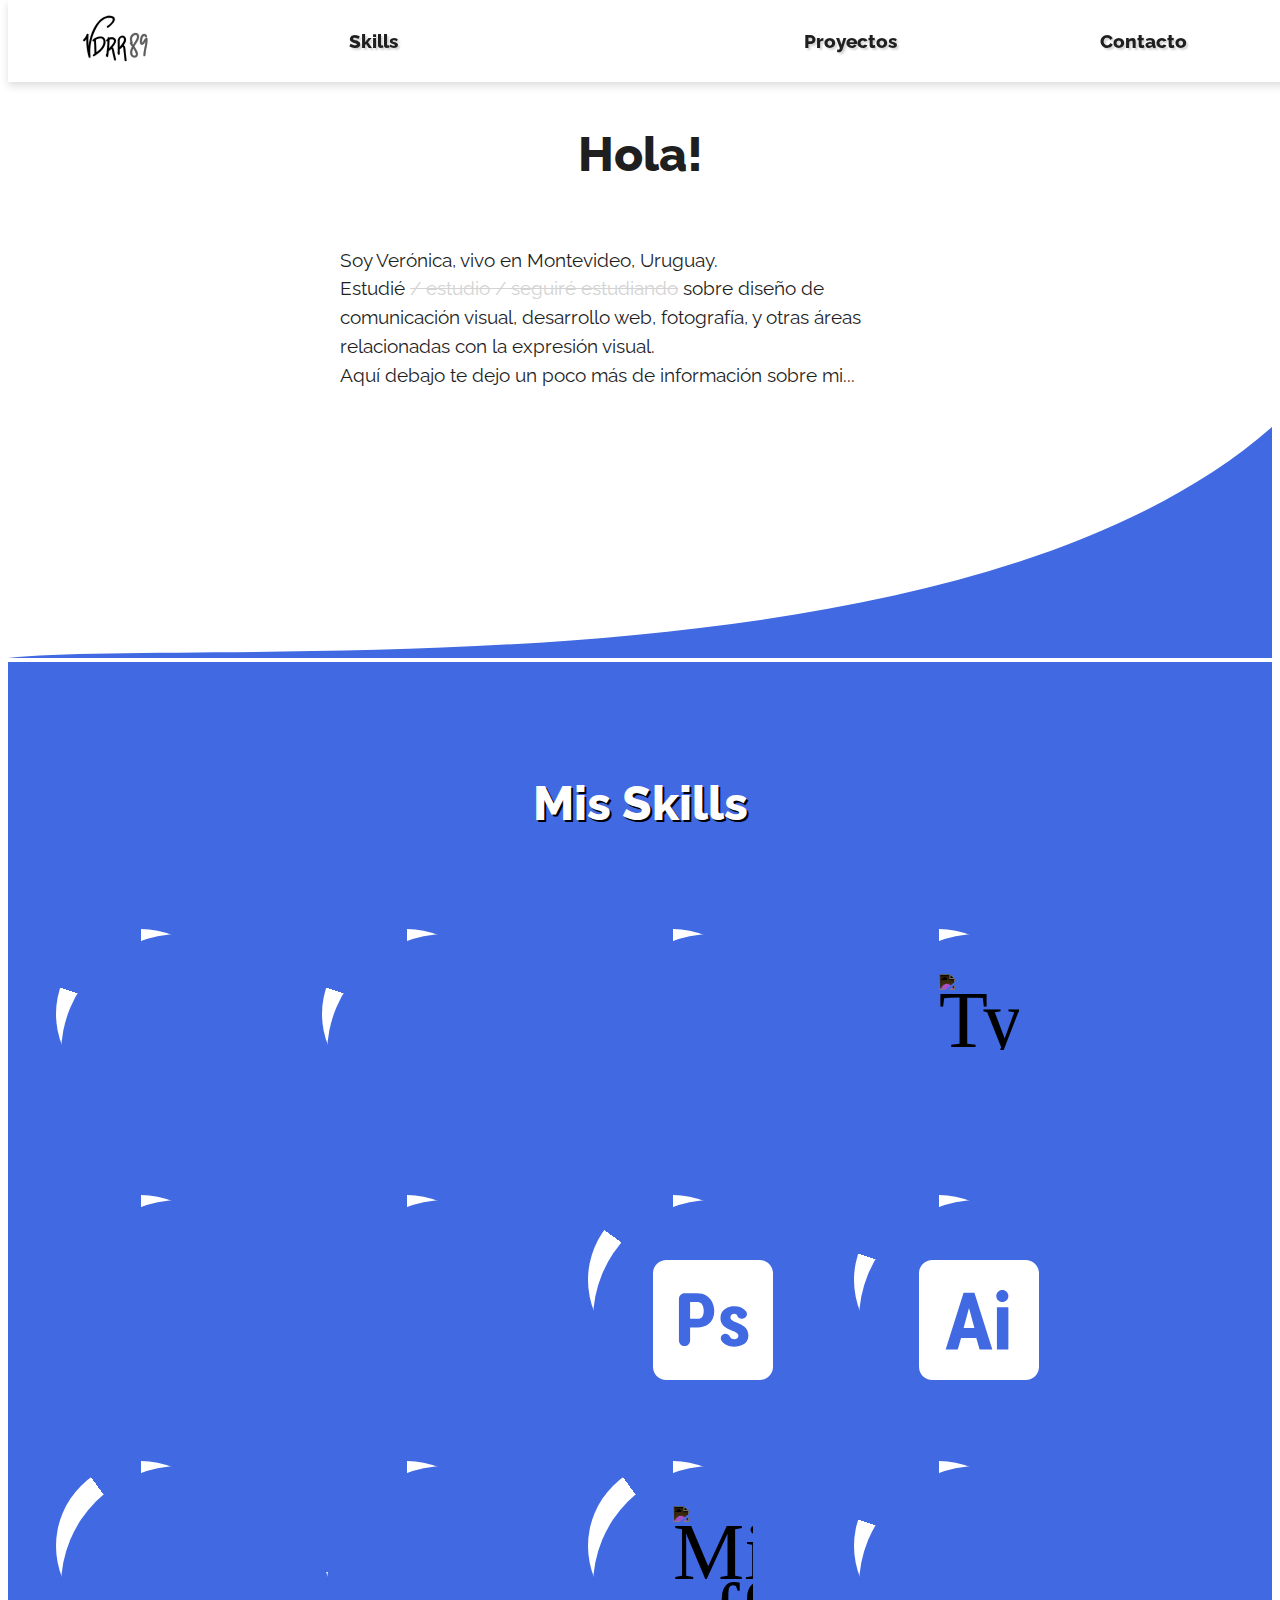
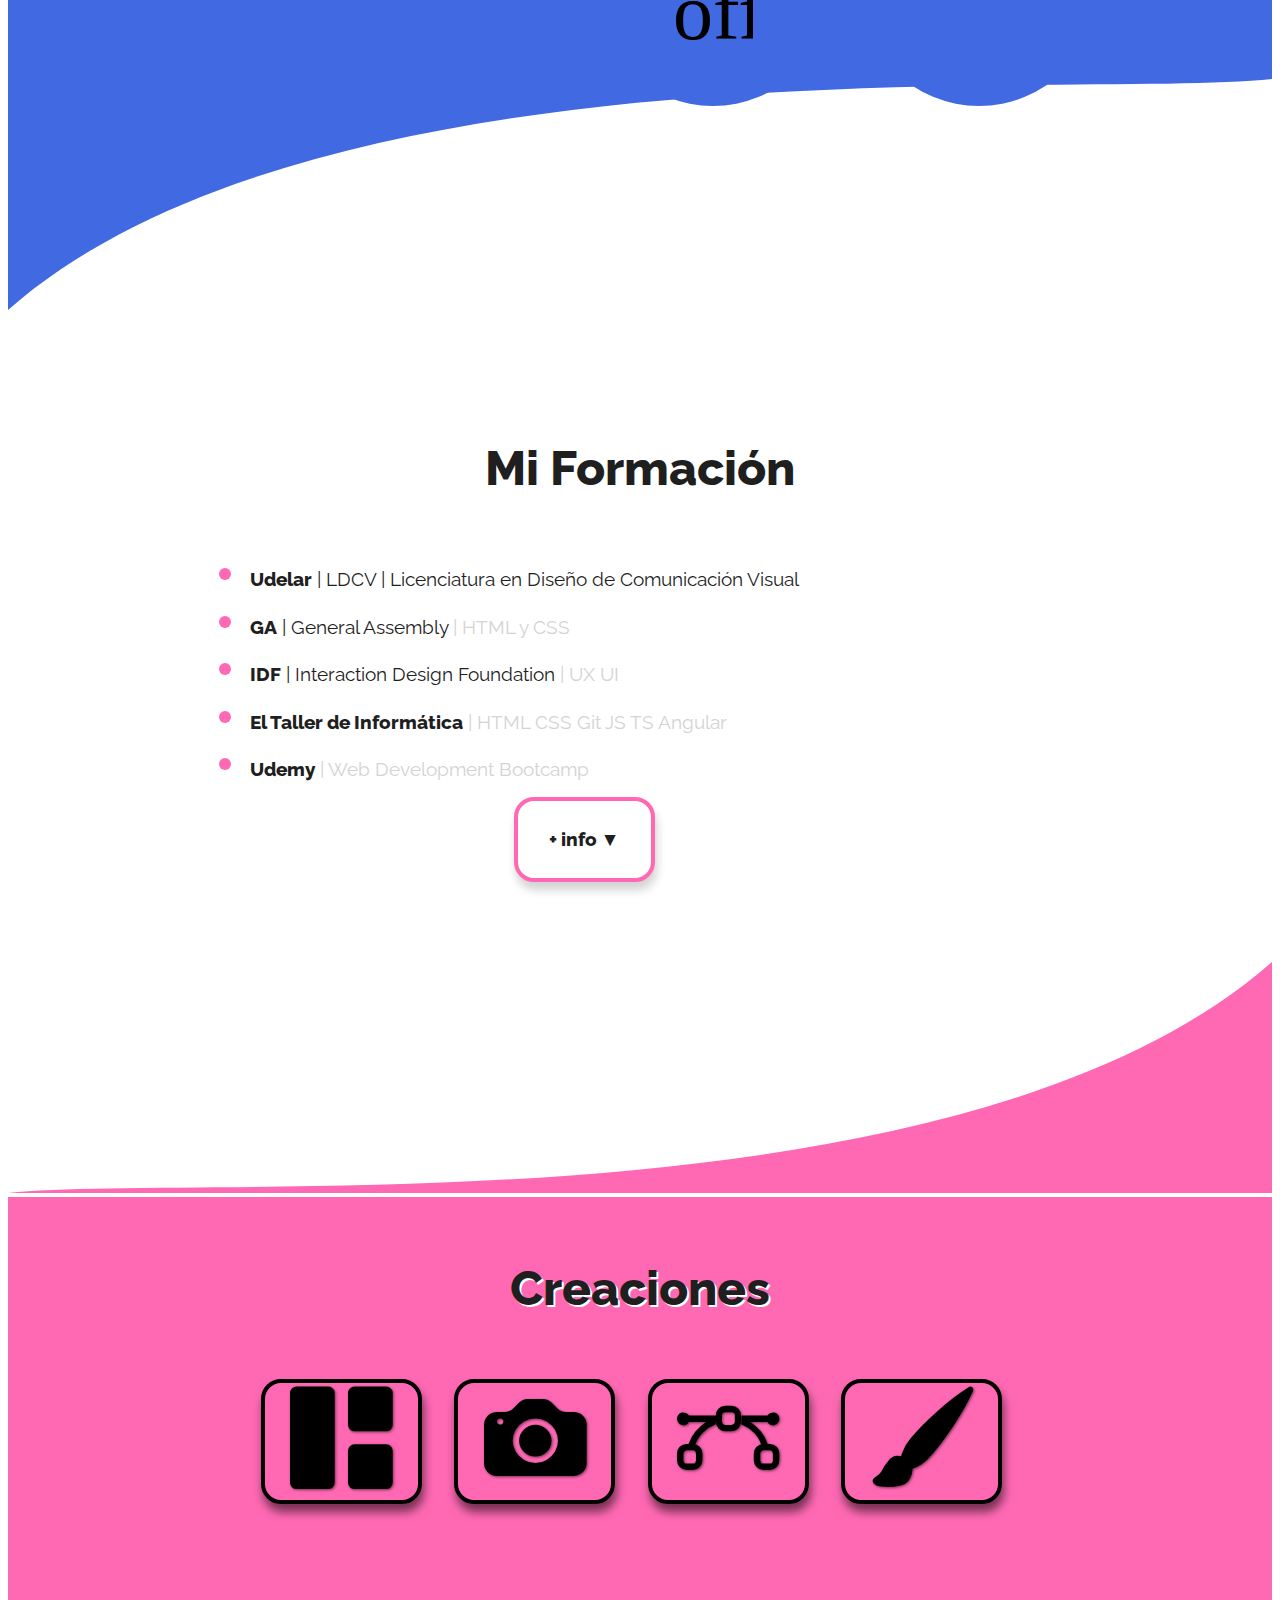
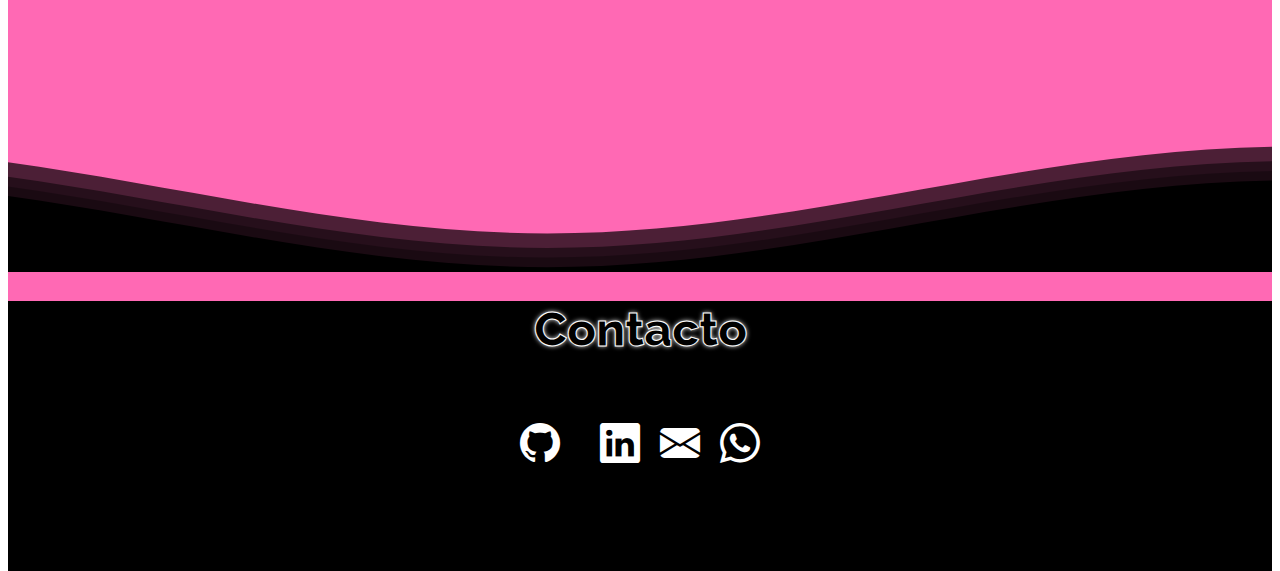
==== commit 76d4436c: "arreglado texto contacto y sacado twitter del medio" ====
--- a/index.html
+++ b/index.html
@@ -76,172 +76,7 @@
     <div id="about-skills">
 
         <p class="section-title title-back-color">Mis Skills</p>
-
-        <div>
-            <div id="progress-icon"></div>
-
-        <!-- <div class="grid-container"> -->
-
-            <!-- html -->
-            <!-- <div class="progress-container">
-                <div class="progress-title-container">
-                    <i id="html" class="progress-title item-icon-grid fab fa-html5"></i>
-                </div>
-                <div class="progress-bottom-circle progress-90">
-                </div>
-                <p class="hint-text">HTML</p>
-            </div> -->
-
-            <!-- css -->
-            <!-- <div class="progress-container">
-                <div class="progress-title-container">
-                    <i id="css" class="progress-title item-icon-grid fab fa-css3-alt"></i>
-                </div>
-                <div class="progress-bottom-circle progress-90">
-                </div>
-                <p class="hint-text">CSS</p>
-            </div> -->
-
-            <!-- js -->
-            <!-- <div class="progress-container">
-                <div class="progress-title-container">
-                    <i id="js" class="progress-title item-icon-grid fab fa-js"></i>
-                </div>
-                <div class="progress-bottom-circle progress-20">
-                </div>
-                <p class="hint-text">JavaScript</p>
-            </div> -->
-
-            <!-- typescript -->
-            <!-- <div class="progress-container">
-                <div class="progress-title-container">
-                    <img id="typescript" class="progress-title item-img-grid invertir-color" src="https://cdn.iconscout.com/icon/free/png-256/typescript-2336947-1982828.png" srcset="https://cdn.iconscout.com/icon/free/png-512/typescript-2336947-1982828.png 2x" alt="Typescript">
-                </div>
-                <div class="progress-bottom-circle progress-20">
-                </div>
-                <p class="hint-text">TypeScript</p>
-            </div> -->
-            
-            <!-- git -->
-            <!-- <div class="progress-container">
-                <div class="progress-title-container">
-                    <i id="git" class="progress-title item-icon-grid fab fa-git-square"></i>
-                </div>
-                <div class="progress-bottom-circle progress-30">
-                </div>
-                <p class="hint-text">Git</p>
-            </div> -->
-            
-            <!-- angular -->
-            <!-- <div class="progress-container">
-                <div class="progress-title-container">
-                    <i id="angular" class="progress-title item-icon-grid fab fa-angular"></i>
-                </div>
-                <div class="progress-bottom-circle progress-30">
-                </div>
-                <p class="hint-text">Angular</p>
-            </div> -->
-            
-            <!-- photoshop -->
-            <!-- <div class="progress-container">
-                <div class="progress-title-container">
-                    <svg id="photoshop" class="progress-title item-img-grid" xmlns="http://www.w3.org/2000/svg" 
-                    viewBox="0 0 24 24" alt="photoshop">    
-                        <path class="skills-path" d="M 5 3 C 3.9 3 3 3.9 3 5 L 3 19 C 3 20.1 
-                        3.9 21 5 21 L 19 21 C 20.1 21 21 20.1 21 19 L 21 5 C 21 3.9 20.1 3 
-                            19 3 L 5 3 z M 7.7285156 8 L 9.5878906 8 C 11.913891 8 12.193359 
-                            10.140469 12.193359 10.605469 C 12.193359 12.465469 
-                            10.891641 13.115234 9.6816406 13.115234 L 8.5644531 13.115234 
-                            L 8.5644531 15.068359 C 8.5644531 15.530359 8.1905156 
-                            15.90625 7.7285156 15.90625 C 7.2665156 15.90625 6.890625 15.530359 
-                            6.890625 15.068359 L 6.890625 8.8378906 C 6.890625 
-                            8.3758906 7.2665156 8 7.7285156 8 z M 8.5644531 9.3027344 L 8.5644531 
-                            11.814453 L 9.6816406 11.814453 C 10.425641 11.814453 
-                            10.611328 11.256469 10.611328 10.605469 C 10.612328 9.9534687 10.333641 
-                            9.3027344 9.6816406 9.3027344 L 8.5644531 9.3027344 
-                            z M 15.169922 9.953125 C 15.995922 9.953125 16.593359 10.245266 16.943359 
-                            10.697266 C 17.295359 11.151266 16.966578 11.8125 
-                            16.392578 11.8125 L 16.296875 11.8125 C 16.026875 11.8125 15.759063 
-                            11.665109 15.664062 11.412109 C 15.581062 11.192109 15.417922 
-                            11.068359 15.169922 11.068359 C 14.890922 11.068359 14.611328 11.254953 
-                            14.611328 11.626953 C 14.611328 12.556953 17.308594 
-                            12.277219 17.308594 14.324219 C 17.308594 15.721219 15.913922 16 15.169922 
-                            16 C 14.284922 16 13.663688 15.637437 13.304688 
-                            15.148438 C 12.968687 14.691437 13.296281 14.046875 13.863281 14.046875 
-                            C 14.131281 14.046875 14.392188 14.190453 14.492188 
-                            14.439453 C 14.646187 14.825453 15.023922 14.882813 15.169922 14.882812 
-                            C 15.541922 14.882812 15.820313 14.696219 15.820312 
-                            14.324219 C 15.820312 13.487219 13.121094 13.581703 13.121094 11.720703 
-                            C 13.121094 10.325703 14.424922 9.953125 15.169922 9.953125 z">
-                        </path>
-                    </svg>
-                </div>
-                <div class="progress-bottom-circle progress-90">
-                </div>
-                <p class="hint-text">Photoshop</p>
-            </div> -->
-            
-            <!-- illustrator -->
-            <!-- <div class="progress-container">
-                <div class="progress-title-container">
-                    <svg id="illustrator" class="progress-title item-img-grid" xmlns="http://www.w3.org/2000/svg" viewBox="0 0 24 24" alt="illustrator">
-                        <path class="skills-path" d="M 5 3 C 3.898438 3 3 3.898438 3 5 L 3 19 C 3 20.101563 3.898438 
-                        21 5 21 L 19 21 C 20.101563 21 21 20.101563 21 19 L 21 5 C 21 3.898438 
-                        20.101563 3 19 3 Z M 15.5 7.5 C 16 7.5 16.40625 7.90625 16.40625 8.40625 
-                        C 16.40625 8.90625 16 9.3125 15.5 9.3125 C 15 9.3125 14.59375 8.90625 
-                        14.59375 8.40625 C 14.59375 7.90625 15 7.5 15.5 7.5 Z M 9.6875 7.90625 
-                        L 11.3125 7.90625 L 14 16.40625 L 12.09375 16.40625 L 11.59375 14.6875 
-                        L 9.3125 14.6875 L 8.8125 16.40625 L 7 16.40625 Z M 14.6875 10.09375 L 
-                        16.40625 10.09375 L 16.40625 16.40625 L 14.6875 16.40625 Z M 10.5 10.1875 
-                        L 9.6875 13.1875 L 11.3125 13.1875 Z">
-                        </path>
-                    </svg>
-                </div>
-                <div class="progress-bottom-circle progress-90">
-                </div>
-                <p class="hint-text">Illustrator</p>
-            </div> -->
-
-            <!-- photography -->
-            <!-- <div class="progress-container">
-                <div class="progress-title-container">
-                    <i id="photography" class="progress-title item-icon-grid fas fa-camera"></i>
-                </div>
-                <div class="progress-bottom-circle progress-90">
-                </div>
-                <p class="hint-text">Fotografía</p>
-            </div> -->
-
-            <!-- illustration -->
-            <!-- <div class="progress-container">
-                <div class="progress-title-container">
-                    <i id="illustration" class="progress-title item-icon-grid fas fa-paint-brush"></i>
-                </div>
-                <div class="progress-bottom-circle progress-80">
-                </div>
-                <p class="hint-text">Ilustración</p>
-            </div> -->
-
-            <!-- office -->
-            <!-- <div class="progress-container">
-                <div class="progress-title-container">
-                    <img id="microsoft-office" class="progress-title item-img-grid invertir-color" src="https://cdn.iconscout.com/icon/free/png-256/microsoft-office-2-761689.png" srcset="https://cdn.iconscout.com/icon/free/png-512/microsoft-office-2-761689.png 2x" alt="Microsoft office">
-                </div>
-                <div class="progress-bottom-circle progress-90">
-                </div>
-                <p class="hint-text">Office</p>
-            </div> -->
-            
-            <!-- social networks -->
-            <!-- <div class="progress-container">
-                <div class="progress-title-container">
-                    <img id="social-networks" class="progress-title item-img-grid invertir-color" src="https://image.flaticon.com/icons/png/512/978/978012.png" alt="Social networks Icon">
-                </div>
-                <div class="progress-bottom-circle progress-80">
-                </div>
-                <p class="hint-text">Redes Sociales</p>
-            </div> -->           
-        </div>
+        <div id="progress-icon"></div>        
 
     </div> 
 
@@ -440,7 +275,6 @@
                 <li><a class="" target="_blank" href="https://github.com/vdrr89"><i class="footer-icon bi bi-github"></i></a></li>
                 <li><a target="_blank" href="https://codepen.io/vdrr89"><i class="footer-icon fab fa-codepen"></i></a></li>
                 <li><a target="_blank" href="https://www.linkedin.com/in/veronicaromero89/"><i class="footer-icon bi bi-linkedin"></i></a></li>
-                <li><a target="_blank" href="https://www.tiwitter.com/vdrr89"><i class="footer-icon bi bi-twitter"></i></a></li>
                 <li><a target="_blank" href="mailto:vdrr89@gmail.com"><i class="footer-icon bi bi-envelope-fill"></i></a></li>
                 <li><a target="_blank" href="https://api.whatsapp.com=/send?phone=59892103185"><i class="footer-icon bi bi-whatsapp"></i></a></li>
             </ul>
--- a/css/progress-circle.css
+++ b/css/progress-circle.css
@@ -43,308 +43,314 @@
   margin-top: 1rem;
   color: red; }
 
+  /* SPECIAL ICONS */
+
+  .img-icons{
+    max-width: 80px;
+  }
+
   .progress-circle.progress-0:after {
-    background-image: linear-gradient(90deg, #ebebeb 50%, transparent 50%, transparent), linear-gradient(90deg, #66b8ff 50%, #ebebeb 50%, #ebebeb); }
+    background-image: linear-gradient(90deg, var(--blue-strong-color) 50%, transparent 50%, transparent), linear-gradient(90deg, var(--white-color) 50%, var(--blue-strong-color) 50%, var(--blue-strong-color)); }
   
   .progress-circle.progress-1:after {
-    background-image: linear-gradient(90deg, #ebebeb 50%, transparent 50%, transparent), linear-gradient(93.6deg, #66b8ff 50%, #ebebeb 50%, #ebebeb); }
+    background-image: linear-gradient(90deg, var(--blue-strong-color) 50%, transparent 50%, transparent), linear-gradient(93.6deg, var(--white-color) 50%, var(--blue-strong-color) 50%, var(--blue-strong-color)); }
   
   .progress-circle.progress-2:after {
-    background-image: linear-gradient(90deg, #ebebeb 50%, transparent 50%, transparent), linear-gradient(97.2deg, #66b8ff 50%, #ebebeb 50%, #ebebeb); }
+    background-image: linear-gradient(90deg, var(--blue-strong-color) 50%, transparent 50%, transparent), linear-gradient(97.2deg, var(--white-color) 50%, var(--blue-strong-color) 50%, var(--blue-strong-color)); }
   
   .progress-circle.progress-3:after {
-    background-image: linear-gradient(90deg, #ebebeb 50%, transparent 50%, transparent), linear-gradient(100.8deg, #66b8ff 50%, #ebebeb 50%, #ebebeb); }
+    background-image: linear-gradient(90deg, var(--blue-strong-color) 50%, transparent 50%, transparent), linear-gradient(100.8deg, var(--white-color) 50%, var(--blue-strong-color) 50%, var(--blue-strong-color)); }
   
   .progress-circle.progress-4:after {
-    background-image: linear-gradient(90deg, #ebebeb 50%, transparent 50%, transparent), linear-gradient(104.4deg, #66b8ff 50%, #ebebeb 50%, #ebebeb); }
+    background-image: linear-gradient(90deg, var(--blue-strong-color) 50%, transparent 50%, transparent), linear-gradient(104.4deg, var(--white-color) 50%, var(--blue-strong-color) 50%, var(--blue-strong-color)); }
   
   .progress-circle.progress-5:after {
-    background-image: linear-gradient(90deg, #ebebeb 50%, transparent 50%, transparent), linear-gradient(108deg, #66b8ff 50%, #ebebeb 50%, #ebebeb); }
+    background-image: linear-gradient(90deg, var(--blue-strong-color) 50%, transparent 50%, transparent), linear-gradient(108deg, var(--white-color) 50%, var(--blue-strong-color) 50%, var(--blue-strong-color)); }
   
   .progress-circle.progress-6:after {
-    background-image: linear-gradient(90deg, #ebebeb 50%, transparent 50%, transparent), linear-gradient(111.6deg, #66b8ff 50%, #ebebeb 50%, #ebebeb); }
+    background-image: linear-gradient(90deg, var(--blue-strong-color) 50%, transparent 50%, transparent), linear-gradient(111.6deg, var(--white-color) 50%, var(--blue-strong-color) 50%, var(--blue-strong-color)); }
   
   .progress-circle.progress-7:after {
-    background-image: linear-gradient(90deg, #ebebeb 50%, transparent 50%, transparent), linear-gradient(115.2deg, #66b8ff 50%, #ebebeb 50%, #ebebeb); }
+    background-image: linear-gradient(90deg, var(--blue-strong-color) 50%, transparent 50%, transparent), linear-gradient(115.2deg, var(--white-color) 50%, var(--blue-strong-color) 50%, var(--blue-strong-color)); }
   
   .progress-circle.progress-8:after {
-    background-image: linear-gradient(90deg, #ebebeb 50%, transparent 50%, transparent), linear-gradient(118.8deg, #66b8ff 50%, #ebebeb 50%, #ebebeb); }
+    background-image: linear-gradient(90deg, var(--blue-strong-color) 50%, transparent 50%, transparent), linear-gradient(118.8deg, var(--white-color) 50%, var(--blue-strong-color) 50%, var(--blue-strong-color)); }
   
   .progress-circle.progress-9:after {
-    background-image: linear-gradient(90deg, #ebebeb 50%, transparent 50%, transparent), linear-gradient(122.4deg, #66b8ff 50%, #ebebeb 50%, #ebebeb); }
+    background-image: linear-gradient(90deg, var(--blue-strong-color) 50%, transparent 50%, transparent), linear-gradient(122.4deg, var(--white-color) 50%, var(--blue-strong-color) 50%, var(--blue-strong-color)); }
   
   .progress-circle.progress-10:after {
-    background-image: linear-gradient(90deg, #ebebeb 50%, transparent 50%, transparent), linear-gradient(126deg, #66b8ff 50%, #ebebeb 50%, #ebebeb); }
+    background-image: linear-gradient(90deg, var(--blue-strong-color) 50%, transparent 50%, transparent), linear-gradient(126deg, var(--white-color) 50%, var(--blue-strong-color) 50%, var(--blue-strong-color)); }
   
   .progress-circle.progress-11:after {
-    background-image: linear-gradient(90deg, #ebebeb 50%, transparent 50%, transparent), linear-gradient(129.6deg, #66b8ff 50%, #ebebeb 50%, #ebebeb); }
+    background-image: linear-gradient(90deg, var(--blue-strong-color) 50%, transparent 50%, transparent), linear-gradient(129.6deg, var(--white-color) 50%, var(--blue-strong-color) 50%, var(--blue-strong-color)); }
   
   .progress-circle.progress-12:after {
-    background-image: linear-gradient(90deg, #ebebeb 50%, transparent 50%, transparent), linear-gradient(133.2deg, #66b8ff 50%, #ebebeb 50%, #ebebeb); }
+    background-image: linear-gradient(90deg, var(--blue-strong-color) 50%, transparent 50%, transparent), linear-gradient(133.2deg, var(--white-color) 50%, var(--blue-strong-color) 50%, var(--blue-strong-color)); }
   
   .progress-circle.progress-13:after {
-    background-image: linear-gradient(90deg, #ebebeb 50%, transparent 50%, transparent), linear-gradient(136.8deg, #66b8ff 50%, #ebebeb 50%, #ebebeb); }
+    background-image: linear-gradient(90deg, var(--blue-strong-color) 50%, transparent 50%, transparent), linear-gradient(136.8deg, var(--white-color) 50%, var(--blue-strong-color) 50%, var(--blue-strong-color)); }
   
   .progress-circle.progress-14:after {
-    background-image: linear-gradient(90deg, #ebebeb 50%, transparent 50%, transparent), linear-gradient(140.4deg, #66b8ff 50%, #ebebeb 50%, #ebebeb); }
+    background-image: linear-gradient(90deg, var(--blue-strong-color) 50%, transparent 50%, transparent), linear-gradient(140.4deg, var(--white-color) 50%, var(--blue-strong-color) 50%, var(--blue-strong-color)); }
   
   .progress-circle.progress-15:after {
-    background-image: linear-gradient(90deg, #ebebeb 50%, transparent 50%, transparent), linear-gradient(129.6deg, #66b8ff 50%, #ebebeb 50%, #ebebeb); }
+    background-image: linear-gradient(90deg, var(--blue-strong-color) 50%, transparent 50%, transparent), linear-gradient(129.6deg, var(--white-color) 50%, var(--blue-strong-color) 50%, var(--blue-strong-color)); }
   
   .progress-circle.progress-16:after {
-    background-image: linear-gradient(90deg, #ebebeb 50%, transparent 50%, transparent), linear-gradient(133.2deg, #66b8ff 50%, #ebebeb 50%, #ebebeb); }
+    background-image: linear-gradient(90deg, var(--blue-strong-color) 50%, transparent 50%, transparent), linear-gradient(133.2deg, var(--white-color) 50%, var(--blue-strong-color) 50%, var(--blue-strong-color)); }
   
   .progress-circle.progress-17:after {
-    background-image: linear-gradient(90deg, #ebebeb 50%, transparent 50%, transparent), linear-gradient(136.8deg, #66b8ff 50%, #ebebeb 50%, #ebebeb); }
+    background-image: linear-gradient(90deg, var(--blue-strong-color) 50%, transparent 50%, transparent), linear-gradient(136.8deg, var(--white-color) 50%, var(--blue-strong-color) 50%, var(--blue-strong-color)); }
   
   .progress-circle.progress-18:after {
-    background-image: linear-gradient(90deg, #ebebeb 50%, transparent 50%, transparent), linear-gradient(140.4deg, #66b8ff 50%, #ebebeb 50%, #ebebeb); }
+    background-image: linear-gradient(90deg, var(--blue-strong-color) 50%, transparent 50%, transparent), linear-gradient(140.4deg, var(--white-color) 50%, var(--blue-strong-color) 50%, var(--blue-strong-color)); }
   
   .progress-circle.progress-19:after {
-    background-image: linear-gradient(90deg, #ebebeb 50%, transparent 50%, transparent), linear-gradient(144deg, #66b8ff 50%, #ebebeb 50%, #ebebeb); }
+    background-image: linear-gradient(90deg, var(--blue-strong-color) 50%, transparent 50%, transparent), linear-gradient(144deg, var(--white-color) 50%, var(--blue-strong-color) 50%, var(--blue-strong-color)); }
   
   .progress-circle.progress-20:after {
-    background-image: linear-gradient(90deg, #ebebeb 50%, transparent 50%, transparent), linear-gradient(151.2deg, #66b8ff 50%, #ebebeb 50%, #ebebeb); }
+    background-image: linear-gradient(90deg, var(--blue-strong-color) 50%, transparent 50%, transparent), linear-gradient(151.2deg, var(--white-color) 50%, var(--blue-strong-color) 50%, var(--blue-strong-color)); }
   
   .progress-circle.progress-21:after {
-    background-image: linear-gradient(90deg, #ebebeb 50%, transparent 50%, transparent), linear-gradient(158.6deg, #66b8ff 50%, #ebebeb 50%, #ebebeb); }
+    background-image: linear-gradient(90deg, var(--blue-strong-color) 50%, transparent 50%, transparent), linear-gradient(158.6deg, var(--white-color) 50%, var(--blue-strong-color) 50%, var(--blue-strong-color)); }
   
   .progress-circle.progress-22:after {
-    background-image: linear-gradient(90deg, #ebebeb 50%, transparent 50%, transparent), linear-gradient(161.2deg, #66b8ff 50%, #ebebeb 50%, #ebebeb); }
+    background-image: linear-gradient(90deg, var(--blue-strong-color) 50%, transparent 50%, transparent), linear-gradient(161.2deg, var(--white-color) 50%, var(--blue-strong-color) 50%, var(--blue-strong-color)); }
   
   .progress-circle.progress-23:after {
-    background-image: linear-gradient(90deg, #ebebeb 50%, transparent 50%, transparent), linear-gradient(165.6deg, #66b8ff 50%, #ebebeb 50%, #ebebeb); }
+    background-image: linear-gradient(90deg, var(--blue-strong-color) 50%, transparent 50%, transparent), linear-gradient(165.6deg, var(--white-color) 50%, var(--blue-strong-color) 50%, var(--blue-strong-color)); }
   
   .progress-circle.progress-24:after {
-    background-image: linear-gradient(90deg, #ebebeb 50%, transparent 50%, transparent), linear-gradient(169.2deg, #66b8ff 50%, #ebebeb 50%, #ebebeb); }
+    background-image: linear-gradient(90deg, var(--blue-strong-color) 50%, transparent 50%, transparent), linear-gradient(169.2deg, var(--white-color) 50%, var(--blue-strong-color) 50%, var(--blue-strong-color)); }
   
   .progress-circle.progress-25:after {
-    background-image: linear-gradient(90deg, #ebebeb 50%, transparent 50%, transparent), linear-gradient(180deg, #66b8ff 50%, #ebebeb 50%, #ebebeb); }
+    background-image: linear-gradient(90deg, var(--blue-strong-color) 50%, transparent 50%, transparent), linear-gradient(180deg, var(--white-color) 50%, var(--blue-strong-color) 50%, var(--blue-strong-color)); }
   
   .progress-circle.progress-26:after {
-    background-image: linear-gradient(90deg, #ebebeb 50%, transparent 50%, transparent), linear-gradient(183.6deg, #66b8ff 50%, #ebebeb 50%, #ebebeb); }
+    background-image: linear-gradient(90deg, var(--blue-strong-color) 50%, transparent 50%, transparent), linear-gradient(183.6deg, var(--white-color) 50%, var(--blue-strong-color) 50%, var(--blue-strong-color)); }
   
   .progress-circle.progress-27:after {
-    background-image: linear-gradient(90deg, #ebebeb 50%, transparent 50%, transparent), linear-gradient(187.2deg, #66b8ff 50%, #ebebeb 50%, #ebebeb); }
+    background-image: linear-gradient(90deg, var(--blue-strong-color) 50%, transparent 50%, transparent), linear-gradient(187.2deg, var(--white-color) 50%, var(--blue-strong-color) 50%, var(--blue-strong-color)); }
   
   .progress-circle.progress-28:after {
-    background-image: linear-gradient(90deg, #ebebeb 50%, transparent 50%, transparent), linear-gradient(190.8deg, #66b8ff 50%, #ebebeb 50%, #ebebeb); }
+    background-image: linear-gradient(90deg, var(--blue-strong-color) 50%, transparent 50%, transparent), linear-gradient(190.8deg, var(--white-color) 50%, var(--blue-strong-color) 50%, var(--blue-strong-color)); }
   
   .progress-circle.progress-29:after {
-    background-image: linear-gradient(90deg, #ebebeb 50%, transparent 50%, transparent), linear-gradient(194.4deg, #66b8ff 50%, #ebebeb 50%, #ebebeb); }
+    background-image: linear-gradient(90deg, var(--blue-strong-color) 50%, transparent 50%, transparent), linear-gradient(194.4deg, var(--white-color) 50%, var(--blue-strong-color) 50%, var(--blue-strong-color)); }
   
   .progress-circle.progress-30:after {
-    background-image: linear-gradient(90deg, #ebebeb 50%, transparent 50%, transparent), linear-gradient(198deg, #66b8ff 50%, #ebebeb 50%, #ebebeb); }
+    background-image: linear-gradient(90deg, var(--blue-strong-color) 50%, transparent 50%, transparent), linear-gradient(198deg, var(--white-color) 50%, var(--blue-strong-color) 50%, var(--blue-strong-color)); }
   
   .progress-circle.progress-31:after {
-    background-image: linear-gradient(90deg, #ebebeb 50%, transparent 50%, transparent), linear-gradient(201.6deg, #66b8ff 50%, #ebebeb 50%, #ebebeb); }
+    background-image: linear-gradient(90deg, var(--blue-strong-color) 50%, transparent 50%, transparent), linear-gradient(201.6deg, var(--white-color) 50%, var(--blue-strong-color) 50%, var(--blue-strong-color)); }
   
   .progress-circle.progress-32:after {
-    background-image: linear-gradient(90deg, #ebebeb 50%, transparent 50%, transparent), linear-gradient(205.2deg, #66b8ff 50%, #ebebeb 50%, #ebebeb); }
+    background-image: linear-gradient(90deg, var(--blue-strong-color) 50%, transparent 50%, transparent), linear-gradient(205.2deg, var(--white-color) 50%, var(--blue-strong-color) 50%, var(--blue-strong-color)); }
   
   .progress-circle.progress-33:after {
-    background-image: linear-gradient(90deg, #ebebeb 50%, transparent 50%, transparent), linear-gradient(208.8deg, #66b8ff 50%, #ebebeb 50%, #ebebeb); }
+    background-image: linear-gradient(90deg, var(--blue-strong-color) 50%, transparent 50%, transparent), linear-gradient(208.8deg, var(--white-color) 50%, var(--blue-strong-color) 50%, var(--blue-strong-color)); }
   
   .progress-circle.progress-34:after {
-    background-image: linear-gradient(90deg, #ebebeb 50%, transparent 50%, transparent), linear-gradient(212.4deg, #66b8ff 50%, #ebebeb 50%, #ebebeb); }
+    background-image: linear-gradient(90deg, var(--blue-strong-color) 50%, transparent 50%, transparent), linear-gradient(212.4deg, var(--white-color) 50%, var(--blue-strong-color) 50%, var(--blue-strong-color)); }
   
   .progress-circle.progress-35:after {
-    background-image: linear-gradient(90deg, #ebebeb 50%, transparent 50%, transparent), linear-gradient(216deg, #66b8ff 50%, #ebebeb 50%, #ebebeb); }
+    background-image: linear-gradient(90deg, var(--blue-strong-color) 50%, transparent 50%, transparent), linear-gradient(216deg, var(--white-color) 50%, var(--blue-strong-color) 50%, var(--blue-strong-color)); }
   
   .progress-circle.progress-40:after {
-    background-image: linear-gradient(90deg, #ebebeb 50%, transparent 50%, transparent), linear-gradient(234deg, #66b8ff 50%, #ebebeb 50%, #ebebeb); }
+    background-image: linear-gradient(90deg, var(--blue-strong-color) 50%, transparent 50%, transparent), linear-gradient(234deg, var(--white-color) 50%, var(--blue-strong-color) 50%, var(--blue-strong-color)); }
   
   .progress-circle.progress-36:after {
-    background-image: linear-gradient(90deg, #ebebeb 50%, transparent 50%, transparent), linear-gradient(219.6deg, #66b8ff 50%, #ebebeb 50%, #ebebeb); }
+    background-image: linear-gradient(90deg, var(--blue-strong-color) 50%, transparent 50%, transparent), linear-gradient(219.6deg, var(--white-color) 50%, var(--blue-strong-color) 50%, var(--blue-strong-color)); }
   
   .progress-circle.progress-37:after {
-    background-image: linear-gradient(90deg, #ebebeb 50%, transparent 50%, transparent), linear-gradient(223.2deg, #66b8ff 50%, #ebebeb 50%, #ebebeb); }
+    background-image: linear-gradient(90deg, var(--blue-strong-color) 50%, transparent 50%, transparent), linear-gradient(223.2deg, var(--white-color) 50%, var(--blue-strong-color) 50%, var(--blue-strong-color)); }
   
   .progress-circle.progress-38:after {
-    background-image: linear-gradient(90deg, #ebebeb 50%, transparent 50%, transparent), linear-gradient(226.8deg, #66b8ff 50%, #ebebeb 50%, #ebebeb); }
+    background-image: linear-gradient(90deg, var(--blue-strong-color) 50%, transparent 50%, transparent), linear-gradient(226.8deg, var(--white-color) 50%, var(--blue-strong-color) 50%, var(--blue-strong-color)); }
   
   .progress-circle.progress-39:after {
-    background-image: linear-gradient(90deg, #ebebeb 50%, transparent 50%, transparent), linear-gradient(230.4deg, #66b8ff 50%, #ebebeb 50%, #ebebeb); }
+    background-image: linear-gradient(90deg, var(--blue-strong-color) 50%, transparent 50%, transparent), linear-gradient(230.4deg, var(--white-color) 50%, var(--blue-strong-color) 50%, var(--blue-strong-color)); }
   
   .progress-circle.progress-41:after {
-    background-image: linear-gradient(90deg, #ebebeb 50%, transparent 50%, transparent), linear-gradient(237.6deg, #66b8ff 50%, #ebebeb 50%, #ebebeb); }
+    background-image: linear-gradient(90deg, var(--blue-strong-color) 50%, transparent 50%, transparent), linear-gradient(237.6deg, var(--white-color) 50%, var(--blue-strong-color) 50%, var(--blue-strong-color)); }
   
   .progress-circle.progress-42:after {
-    background-image: linear-gradient(90deg, #ebebeb 50%, transparent 50%, transparent), linear-gradient(241.2deg, #66b8ff 50%, #ebebeb 50%, #ebebeb); }
+    background-image: linear-gradient(90deg, var(--blue-strong-color) 50%, transparent 50%, transparent), linear-gradient(241.2deg, var(--white-color) 50%, var(--blue-strong-color) 50%, var(--blue-strong-color)); }
   
   .progress-circle.progress-43:after {
-    background-image: linear-gradient(90deg, #ebebeb 50%, transparent 50%, transparent), linear-gradient(244.8deg, #66b8ff 50%, #ebebeb 50%, #ebebeb); }
+    background-image: linear-gradient(90deg, var(--blue-strong-color) 50%, transparent 50%, transparent), linear-gradient(244.8deg, var(--white-color) 50%, var(--blue-strong-color) 50%, var(--blue-strong-color)); }
   
   .progress-circle.progress-44:after {
-    background-image: linear-gradient(90deg, #ebebeb 50%, transparent 50%, transparent), linear-gradient(248.4deg, #66b8ff 50%, #ebebeb 50%, #ebebeb); }
+    background-image: linear-gradient(90deg, var(--blue-strong-color) 50%, transparent 50%, transparent), linear-gradient(248.4deg, var(--white-color) 50%, var(--blue-strong-color) 50%, var(--blue-strong-color)); }
   
   .progress-circle.progress-45:after {
-    background-image: linear-gradient(90deg, #ebebeb 50%, transparent 50%, transparent), linear-gradient(252deg, #66b8ff 50%, #ebebeb 50%, #ebebeb); }
+    background-image: linear-gradient(90deg, var(--blue-strong-color) 50%, transparent 50%, transparent), linear-gradient(252deg, var(--white-color) 50%, var(--blue-strong-color) 50%, var(--blue-strong-color)); }
   
   .progress-circle.progress-46:after {
-    background-image: linear-gradient(90deg, #ebebeb 50%, transparent 50%, transparent), linear-gradient(255.6deg, #66b8ff 50%, #ebebeb 50%, #ebebeb); }
+    background-image: linear-gradient(90deg, var(--blue-strong-color) 50%, transparent 50%, transparent), linear-gradient(255.6deg, var(--white-color) 50%, var(--blue-strong-color) 50%, var(--blue-strong-color)); }
   
   .progress-circle.progress-47:after {
-    background-image: linear-gradient(90deg, #ebebeb 50%, transparent 50%, transparent), linear-gradient(259.2deg, #66b8ff 50%, #ebebeb 50%, #ebebeb); }
+    background-image: linear-gradient(90deg, var(--blue-strong-color) 50%, transparent 50%, transparent), linear-gradient(259.2deg, var(--white-color) 50%, var(--blue-strong-color) 50%, var(--blue-strong-color)); }
   
   .progress-circle.progress-48:after {
-    background-image: linear-gradient(90deg, #ebebeb 50%, transparent 50%, transparent), linear-gradient(262.8deg, #66b8ff 50%, #ebebeb 50%, #ebebeb); }
+    background-image: linear-gradient(90deg, var(--blue-strong-color) 50%, transparent 50%, transparent), linear-gradient(262.8deg, var(--white-color) 50%, var(--blue-strong-color) 50%, var(--blue-strong-color)); }
   
   .progress-circle.progress-49:after {
-    background-image: linear-gradient(90deg, #ebebeb 50%, transparent 50%, transparent), linear-gradient(266.4deg, #66b8ff 50%, #ebebeb 50%, #ebebeb); }
+    background-image: linear-gradient(90deg, var(--blue-strong-color) 50%, transparent 50%, transparent), linear-gradient(266.4deg, var(--white-color) 50%, var(--blue-strong-color) 50%, var(--blue-strong-color)); }
   
   .progress-circle.progress-50:after {
-    background-image: linear-gradient(-90deg, #66b8ff 50%, transparent 50%, transparent), linear-gradient(270deg, #66b8ff 50%, #ebebeb 50%, #ebebeb); }
+    background-image: linear-gradient(-90deg, var(--white-color) 50%, transparent 50%, transparent), linear-gradient(270deg, var(--white-color) 50%, var(--blue-strong-color) 50%, var(--blue-strong-color)); }
   
   .progress-circle.progress-51:after {
-    background-image: linear-gradient(-86.4deg, #66b8ff 50%, transparent 50%, transparent), linear-gradient(270deg, #66b8ff 50%, #ebebeb 50%, #ebebeb); }
+    background-image: linear-gradient(-86.4deg, var(--white-color) 50%, transparent 50%, transparent), linear-gradient(270deg, var(--white-color) 50%, var(--blue-strong-color) 50%, var(--blue-strong-color)); }
   
   .progress-circle.progress-52:after {
-    background-image: linear-gradient(-82.6deg, #66b8ff 50%, transparent 50%, transparent), linear-gradient(270deg, #66b8ff 50%, #ebebeb 50%, #ebebeb); }
+    background-image: linear-gradient(-82.6deg, var(--white-color) 50%, transparent 50%, transparent), linear-gradient(270deg, var(--white-color) 50%, var(--blue-strong-color) 50%, var(--blue-strong-color)); }
   
   .progress-circle.progress-53:after {
-    background-image: linear-gradient(-79.2deg, #66b8ff 50%, transparent 50%, transparent), linear-gradient(270deg, #66b8ff 50%, #ebebeb 50%, #ebebeb); }
+    background-image: linear-gradient(-79.2deg, var(--white-color) 50%, transparent 50%, transparent), linear-gradient(270deg, var(--white-color) 50%, var(--blue-strong-color) 50%, var(--blue-strong-color)); }
   
   .progress-circle.progress-54:after {
-    background-image: linear-gradient(-75.6deg, #66b8ff 50%, transparent 50%, transparent), linear-gradient(270deg, #66b8ff 50%, #ebebeb 50%, #ebebeb); }
+    background-image: linear-gradient(-75.6deg, var(--white-color) 50%, transparent 50%, transparent), linear-gradient(270deg, var(--white-color) 50%, var(--blue-strong-color) 50%, var(--blue-strong-color)); }
   
   .progress-circle.progress-55:after {
-    background-image: linear-gradient(-72deg, #66b8ff 50%, transparent 50%, transparent), linear-gradient(270deg, #66b8ff 50%, #ebebeb 50%, #ebebeb); }
+    background-image: linear-gradient(-72deg, var(--white-color) 50%, transparent 50%, transparent), linear-gradient(270deg, var(--white-color) 50%, var(--blue-strong-color) 50%, var(--blue-strong-color)); }
   
   .progress-circle.progress-56:after {
-    background-image: linear-gradient(-68.4deg, #66b8ff 50%, transparent 50%, transparent), linear-gradient(270deg, #66b8ff 50%, #ebebeb 50%, #ebebeb); }
+    background-image: linear-gradient(-68.4deg, var(--white-color) 50%, transparent 50%, transparent), linear-gradient(270deg, var(--white-color) 50%, var(--blue-strong-color) 50%, var(--blue-strong-color)); }
   
   .progress-circle.progress-57:after {
-    background-image: linear-gradient(-64.8deg, #66b8ff 50%, transparent 50%, transparent), linear-gradient(270deg, #66b8ff 50%, #ebebeb 50%, #ebebeb); }
+    background-image: linear-gradient(-64.8deg, var(--white-color) 50%, transparent 50%, transparent), linear-gradient(270deg, var(--white-color) 50%, var(--blue-strong-color) 50%, var(--blue-strong-color)); }
   
   .progress-circle.progress-58:after {
-    background-image: linear-gradient(-61.2deg, #66b8ff 50%, transparent 50%, transparent), linear-gradient(270deg, #66b8ff 50%, #ebebeb 50%, #ebebeb); }
+    background-image: linear-gradient(-61.2deg, var(--white-color) 50%, transparent 50%, transparent), linear-gradient(270deg, var(--white-color) 50%, var(--blue-strong-color) 50%, var(--blue-strong-color)); }
   
   .progress-circle.progress-59:after {
-    background-image: linear-gradient(-57.6deg, #66b8ff 50%, transparent 50%, transparent), linear-gradient(270deg, #66b8ff 50%, #ebebeb 50%, #ebebeb); }
+    background-image: linear-gradient(-57.6deg, var(--white-color) 50%, transparent 50%, transparent), linear-gradient(270deg, var(--white-color) 50%, var(--blue-strong-color) 50%, var(--blue-strong-color)); }
   
   .progress-circle.progress-60:after {
-    background-image: linear-gradient(-54deg, #66b8ff 50%, transparent 50%, transparent), linear-gradient(270deg, #66b8ff 50%, #ebebeb 50%, #ebebeb); }
+    background-image: linear-gradient(-54deg, var(--white-color) 50%, transparent 50%, transparent), linear-gradient(270deg, var(--white-color) 50%, var(--blue-strong-color) 50%, var(--blue-strong-color)); }
   
   .progress-circle.progress-61:after {
-    background-image: linear-gradient(-50.4deg, #66b8ff 50%, transparent 50%, transparent), linear-gradient(270deg, #66b8ff 50%, #ebebeb 50%, #ebebeb); }
+    background-image: linear-gradient(-50.4deg, var(--white-color) 50%, transparent 50%, transparent), linear-gradient(270deg, var(--white-color) 50%, var(--blue-strong-color) 50%, var(--blue-strong-color)); }
   
   .progress-circle.progress-62:after {
-    background-image: linear-gradient(-46.8deg, #66b8ff 50%, transparent 50%, transparent), linear-gradient(270deg, #66b8ff 50%, #ebebeb 50%, #ebebeb); }
+    background-image: linear-gradient(-46.8deg, var(--white-color) 50%, transparent 50%, transparent), linear-gradient(270deg, var(--white-color) 50%, var(--blue-strong-color) 50%, var(--blue-strong-color)); }
   
   .progress-circle.progress-63:after {
-    background-image: linear-gradient(-43.2deg, #66b8ff 50%, transparent 50%, transparent), linear-gradient(270deg, #66b8ff 50%, #ebebeb 50%, #ebebeb); }
+    background-image: linear-gradient(-43.2deg, var(--white-color) 50%, transparent 50%, transparent), linear-gradient(270deg, var(--white-color) 50%, var(--blue-strong-color) 50%, var(--blue-strong-color)); }
   
   .progress-circle.progress-64:after {
-    background-image: linear-gradient(-39.6deg, #66b8ff 50%, transparent 50%, transparent), linear-gradient(270deg, #66b8ff 50%, #ebebeb 50%, #ebebeb); }
+    background-image: linear-gradient(-39.6deg, var(--white-color) 50%, transparent 50%, transparent), linear-gradient(270deg, var(--white-color) 50%, var(--blue-strong-color) 50%, var(--blue-strong-color)); }
   
   .progress-circle.progress-65:after {
-    background-image: linear-gradient(-36deg, #66b8ff 50%, transparent 50%, transparent), linear-gradient(270deg, #66b8ff 50%, #ebebeb 50%, #ebebeb); }
+    background-image: linear-gradient(-36deg, var(--white-color) 50%, transparent 50%, transparent), linear-gradient(270deg, var(--white-color) 50%, var(--blue-strong-color) 50%, var(--blue-strong-color)); }
   
   .progress-circle.progress-66:after {
-    background-image: linear-gradient(-32.4deg, #66b8ff 50%, transparent 50%, transparent), linear-gradient(270deg, #66b8ff 50%, #ebebeb 50%, #ebebeb); }
+    background-image: linear-gradient(-32.4deg, var(--white-color) 50%, transparent 50%, transparent), linear-gradient(270deg, var(--white-color) 50%, var(--blue-strong-color) 50%, var(--blue-strong-color)); }
   
   .progress-circle.progress-67:after {
-    background-image: linear-gradient(-28.8deg, #66b8ff 50%, transparent 50%, transparent), linear-gradient(270deg, #66b8ff 50%, #ebebeb 50%, #ebebeb); }
+    background-image: linear-gradient(-28.8deg, var(--white-color) 50%, transparent 50%, transparent), linear-gradient(270deg, var(--white-color) 50%, var(--blue-strong-color) 50%, var(--blue-strong-color)); }
   
   .progress-circle.progress-68:after {
-    background-image: linear-gradient(-25.2deg, #66b8ff 50%, transparent 50%, transparent), linear-gradient(270deg, #66b8ff 50%, #ebebeb 50%, #ebebeb); }
+    background-image: linear-gradient(-25.2deg, var(--white-color) 50%, transparent 50%, transparent), linear-gradient(270deg, var(--white-color) 50%, var(--blue-strong-color) 50%, var(--blue-strong-color)); }
   
   .progress-circle.progress-69:after {
-    background-image: linear-gradient(-21.6deg, #66b8ff 50%, transparent 50%, transparent), linear-gradient(270deg, #66b8ff 50%, #ebebeb 50%, #ebebeb); }
+    background-image: linear-gradient(-21.6deg, var(--white-color) 50%, transparent 50%, transparent), linear-gradient(270deg, var(--white-color) 50%, var(--blue-strong-color) 50%, var(--blue-strong-color)); }
   
   .progress-circle.progress-70:after {
-    background-image: linear-gradient(-18deg, #66b8ff 50%, transparent 50%, transparent), linear-gradient(270deg, #66b8ff 50%, #ebebeb 50%, #ebebeb); }
+    background-image: linear-gradient(-18deg, var(--white-color) 50%, transparent 50%, transparent), linear-gradient(270deg, var(--white-color) 50%, var(--blue-strong-color) 50%, var(--blue-strong-color)); }
   
   .progress-circle.progress-71:after {
-    background-image: linear-gradient(-14.4deg, #66b8ff 50%, transparent 50%, transparent), linear-gradient(270deg, #66b8ff 50%, #ebebeb 50%, #ebebeb); }
+    background-image: linear-gradient(-14.4deg, var(--white-color) 50%, transparent 50%, transparent), linear-gradient(270deg, var(--white-color) 50%, var(--blue-strong-color) 50%, var(--blue-strong-color)); }
   
   .progress-circle.progress-72:after {
-    background-image: linear-gradient(-10.8deg, #66b8ff 50%, transparent 50%, transparent), linear-gradient(270deg, #66b8ff 50%, #ebebeb 50%, #ebebeb); }
+    background-image: linear-gradient(-10.8deg, var(--white-color) 50%, transparent 50%, transparent), linear-gradient(270deg, var(--white-color) 50%, var(--blue-strong-color) 50%, var(--blue-strong-color)); }
   
   .progress-circle.progress-73:after {
-    background-image: linear-gradient(-7.2deg, #66b8ff 50%, transparent 50%, transparent), linear-gradient(270deg, #66b8ff 50%, #ebebeb 50%, #ebebeb); }
+    background-image: linear-gradient(-7.2deg, var(--white-color) 50%, transparent 50%, transparent), linear-gradient(270deg, var(--white-color) 50%, var(--blue-strong-color) 50%, var(--blue-strong-color)); }
   
   .progress-circle.progress-74:after {
-    background-image: linear-gradient(-3.6deg, #66b8ff 50%, transparent 50%, transparent), linear-gradient(270deg, #66b8ff 50%, #ebebeb 50%, #ebebeb); }
+    background-image: linear-gradient(-3.6deg, var(--white-color) 50%, transparent 50%, transparent), linear-gradient(270deg, var(--white-color) 50%, var(--blue-strong-color) 50%, var(--blue-strong-color)); }
   
   .progress-circle.progress-75:after {
-    background-image: linear-gradient(0deg, #66b8ff 50%, transparent 50%, transparent), linear-gradient(270deg, #66b8ff 50%, #ebebeb 50%, #ebebeb); }
+    background-image: linear-gradient(0deg, var(--white-color) 50%, transparent 50%, transparent), linear-gradient(270deg, var(--white-color) 50%, var(--blue-strong-color) 50%, var(--blue-strong-color)); }
   
   .progress-circle.progress-76:after {
-    background-image: linear-gradient(3.6deg, #66b8ff 50%, transparent 50%, transparent), linear-gradient(270deg, #66b8ff 50%, #ebebeb 50%, #ebebeb); }
+    background-image: linear-gradient(3.6deg, var(--white-color) 50%, transparent 50%, transparent), linear-gradient(270deg, var(--white-color) 50%, var(--blue-strong-color) 50%, var(--blue-strong-color)); }
   
   .progress-circle.progress-77:after {
-    background-image: linear-gradient(7.2deg, #66b8ff 50%, transparent 50%, transparent), linear-gradient(270deg, #66b8ff 50%, #ebebeb 50%, #ebebeb); }
+    background-image: linear-gradient(7.2deg, var(--white-color) 50%, transparent 50%, transparent), linear-gradient(270deg, var(--white-color) 50%, var(--blue-strong-color) 50%, var(--blue-strong-color)); }
   
   .progress-circle.progress-78:after {
-    background-image: linear-gradient(10.8deg, #66b8ff 50%, transparent 50%, transparent), linear-gradient(270deg, #66b8ff 50%, #ebebeb 50%, #ebebeb); }
+    background-image: linear-gradient(10.8deg, var(--white-color) 50%, transparent 50%, transparent), linear-gradient(270deg, var(--white-color) 50%, var(--blue-strong-color) 50%, var(--blue-strong-color)); }
   
   .progress-circle.progress-79:after {
-    background-image: linear-gradient(14.4deg, #66b8ff 50%, transparent 50%, transparent), linear-gradient(270deg, #66b8ff 50%, #ebebeb 50%, #ebebeb); }
+    background-image: linear-gradient(14.4deg, var(--white-color) 50%, transparent 50%, transparent), linear-gradient(270deg, var(--white-color) 50%, var(--blue-strong-color) 50%, var(--blue-strong-color)); }
   
   .progress-circle.progress-80:after {
-    background-image: linear-gradient(18deg, #66b8ff 50%, transparent 50%, transparent), linear-gradient(270deg, #66b8ff 50%, #ebebeb 50%, #ebebeb); }
+    background-image: linear-gradient(18deg, var(--white-color) 50%, transparent 50%, transparent), linear-gradient(270deg, var(--white-color) 50%, var(--blue-strong-color) 50%, var(--blue-strong-color)); }
   
   .progress-circle.progress-81:after {
-    background-image: linear-gradient(21.6deg, #66b8ff 50%, transparent 50%, transparent), linear-gradient(270deg, #66b8ff 50%, #ebebeb 50%, #ebebeb); }
+    background-image: linear-gradient(21.6deg, var(--white-color) 50%, transparent 50%, transparent), linear-gradient(270deg, var(--white-color) 50%, var(--blue-strong-color) 50%, var(--blue-strong-color)); }
   
   .progress-circle.progress-82:after {
-    background-image: linear-gradient(25.2deg, #66b8ff 50%, transparent 50%, transparent), linear-gradient(270deg, #66b8ff 50%, #ebebeb 50%, #ebebeb); }
+    background-image: linear-gradient(25.2deg, var(--white-color) 50%, transparent 50%, transparent), linear-gradient(270deg, var(--white-color) 50%, var(--blue-strong-color) 50%, var(--blue-strong-color)); }
   
   .progress-circle.progress-83:after {
-    background-image: linear-gradient(28.8deg, #66b8ff 50%, transparent 50%, transparent), linear-gradient(270deg, #66b8ff 50%, #ebebeb 50%, #ebebeb); }
+    background-image: linear-gradient(28.8deg, var(--white-color) 50%, transparent 50%, transparent), linear-gradient(270deg, var(--white-color) 50%, var(--blue-strong-color) 50%, var(--blue-strong-color)); }
   
   .progress-circle.progress-84:after {
-    background-image: linear-gradient(32.4deg, #66b8ff 50%, transparent 50%, transparent), linear-gradient(270deg, #66b8ff 50%, #ebebeb 50%, #ebebeb); }
+    background-image: linear-gradient(32.4deg, var(--white-color) 50%, transparent 50%, transparent), linear-gradient(270deg, var(--white-color) 50%, var(--blue-strong-color) 50%, var(--blue-strong-color)); }
   
   .progress-circle.progress-85:after {
-    background-image: linear-gradient(36deg, #66b8ff 50%, transparent 50%, transparent), linear-gradient(270deg, #66b8ff 50%, #ebebeb 50%, #ebebeb); }
+    background-image: linear-gradient(36deg, var(--white-color) 50%, transparent 50%, transparent), linear-gradient(270deg, var(--white-color) 50%, var(--blue-strong-color) 50%, var(--blue-strong-color)); }
   
   .progress-circle.progress-86:after {
-    background-image: linear-gradient(39.2deg, #66b8ff 50%, transparent 50%, transparent), linear-gradient(270deg, #66b8ff 50%, #ebebeb 50%, #ebebeb); }
+    background-image: linear-gradient(39.2deg, var(--white-color) 50%, transparent 50%, transparent), linear-gradient(270deg, var(--white-color) 50%, var(--blue-strong-color) 50%, var(--blue-strong-color)); }
   
   .progress-circle.progress-87:after {
-    background-image: linear-gradient(43.2deg, #66b8ff 50%, transparent 50%, transparent), linear-gradient(270deg, #66b8ff 50%, #ebebeb 50%, #ebebeb); }
+    background-image: linear-gradient(43.2deg, var(--white-color) 50%, transparent 50%, transparent), linear-gradient(270deg, var(--white-color) 50%, var(--blue-strong-color) 50%, var(--blue-strong-color)); }
   
   .progress-circle.progress-88:after {
-    background-image: linear-gradient(46.8deg, #66b8ff 50%, transparent 50%, transparent), linear-gradient(270deg, #66b8ff 50%, #ebebeb 50%, #ebebeb); }
+    background-image: linear-gradient(46.8deg, var(--white-color) 50%, transparent 50%, transparent), linear-gradient(270deg, var(--white-color) 50%, var(--blue-strong-color) 50%, var(--blue-strong-color)); }
   
   .progress-circle.progress-89:after {
-    background-image: linear-gradient(50.4deg, #66b8ff 50%, transparent 50%, transparent), linear-gradient(270deg, #66b8ff 50%, #ebebeb 50%, #ebebeb); }
+    background-image: linear-gradient(50.4deg, var(--white-color) 50%, transparent 50%, transparent), linear-gradient(270deg, var(--white-color) 50%, var(--blue-strong-color) 50%, var(--blue-strong-color)); }
   
   .progress-circle.progress-90:after {
-    background-image: linear-gradient(54deg, #66b8ff 50%, transparent 50%, transparent), linear-gradient(270deg, #66b8ff 50%, #ebebeb 50%, #ebebeb); }
+    background-image: linear-gradient(54deg, var(--white-color) 50%, transparent 50%, transparent), linear-gradient(270deg, var(--white-color) 50%, var(--blue-strong-color) 50%, var(--blue-strong-color)); }
   
   .progress-circle.progress-91:after {
-    background-image: linear-gradient(57.6deg, #66b8ff 50%, transparent 50%, transparent), linear-gradient(270deg, #66b8ff 50%, #ebebeb 50%, #ebebeb); }
+    background-image: linear-gradient(57.6deg, var(--white-color) 50%, transparent 50%, transparent), linear-gradient(270deg, var(--white-color) 50%, var(--blue-strong-color) 50%, var(--blue-strong-color)); }
   
   .progress-circle.progress-92:after {
-    background-image: linear-gradient(61.2deg, #66b8ff 50%, transparent 50%, transparent), linear-gradient(270deg, #66b8ff 50%, #ebebeb 50%, #ebebeb); }
+    background-image: linear-gradient(61.2deg, var(--white-color) 50%, transparent 50%, transparent), linear-gradient(270deg, var(--white-color) 50%, var(--blue-strong-color) 50%, var(--blue-strong-color)); }
   
   .progress-circle.progress-93:after {
-    background-image: linear-gradient(64.8deg, #66b8ff 50%, transparent 50%, transparent), linear-gradient(270deg, #66b8ff 50%, #ebebeb 50%, #ebebeb); }
+    background-image: linear-gradient(64.8deg, var(--white-color) 50%, transparent 50%, transparent), linear-gradient(270deg, var(--white-color) 50%, var(--blue-strong-color) 50%, var(--blue-strong-color)); }
   
   .progress-circle.progress-94:after {
-    background-image: linear-gradient(68.4deg, #66b8ff 50%, transparent 50%, transparent), linear-gradient(270deg, #66b8ff 50%, #ebebeb 50%, #ebebeb); }
+    background-image: linear-gradient(68.4deg, var(--white-color) 50%, transparent 50%, transparent), linear-gradient(270deg, var(--white-color) 50%, var(--blue-strong-color) 50%, var(--blue-strong-color)); }
   
   .progress-circle.progress-95:after {
-    background-image: linear-gradient(72deg, #66b8ff 50%, transparent 50%, transparent), linear-gradient(270deg, #66b8ff 50%, #ebebeb 50%, #ebebeb); }
+    background-image: linear-gradient(72deg, var(--white-color) 50%, transparent 50%, transparent), linear-gradient(270deg, var(--white-color) 50%, var(--blue-strong-color) 50%, var(--blue-strong-color)); }
   
   .progress-circle.progress-96:after {
-    background-image: linear-gradient(75.6deg, #66b8ff 50%, transparent 50%, transparent), linear-gradient(270deg, #66b8ff 50%, #ebebeb 50%, #ebebeb); }
+    background-image: linear-gradient(75.6deg, var(--white-color) 50%, transparent 50%, transparent), linear-gradient(270deg, var(--white-color) 50%, var(--blue-strong-color) 50%, var(--blue-strong-color)); }
   
   .progress-circle.progress-97:after {
-    background-image: linear-gradient(79.2deg, #66b8ff 50%, transparent 50%, transparent), linear-gradient(270deg, #66b8ff 50%, #ebebeb 50%, #ebebeb); }
+    background-image: linear-gradient(79.2deg, var(--white-color) 50%, transparent 50%, transparent), linear-gradient(270deg, var(--white-color) 50%, var(--blue-strong-color) 50%, var(--blue-strong-color)); }
   
   .progress-circle.progress-98:after {
-    background-image: linear-gradient(82.8deg, #66b8ff 50%, transparent 50%, transparent), linear-gradient(270deg, #66b8ff 50%, #ebebeb 50%, #ebebeb); }
+    background-image: linear-gradient(82.8deg, var(--white-color) 50%, transparent 50%, transparent), linear-gradient(270deg, var(--white-color) 50%, var(--blue-strong-color) 50%, var(--blue-strong-color)); }
   
   .progress-circle.progress-99:after {
-    background-image: linear-gradient(86.4deg, #66b8ff 50%, transparent 50%, transparent), linear-gradient(270deg, #66b8ff 50%, #ebebeb 50%, #ebebeb); }
+    background-image: linear-gradient(86.4deg, var(--white-color) 50%, transparent 50%, transparent), linear-gradient(270deg, var(--white-color) 50%, var(--blue-strong-color) 50%, var(--blue-strong-color)); }
   
   .progress-circle.progress-100:after {
-    background-image: linear-gradient(90deg, #66b8ff 50%, transparent 50%, transparent), linear-gradient(270deg, #66b8ff 50%, #ebebeb 50%, #ebebeb); }
+    background-image: linear-gradient(90deg, var(--white-color) 50%, transparent 50%, transparent), linear-gradient(270deg, var(--white-color) 50%, var(--blue-strong-color) 50%, var(--blue-strong-color)); }
   
 @-webkit-keyframes colorload {
   0% {
--- a/css/style.css
+++ b/css/style.css
@@ -142,14 +142,6 @@
 #about-skills {
   background-color: var(--blue-strong-color); /*royalblue*/
   display: flow-root;
-}
-
-.grid-container {
-  margin: 10% 20%;
-  display: grid;
-  grid-template-columns: repeat(4, 8vw);
-  column-gap: 8vw;
-  row-gap: 16vw;
 }
 
 /* para cambiar color en svg */
@@ -379,7 +371,10 @@
 }
 
 .footer-title{
-  text-shadow: 2px 2px 4px #ffffff;
+  color: var(--black-color);
+  text-shadow: 0px 0px 5px var(--white-color);
+  -webkit-text-stroke-width: 1px;
+  -webkit-text-stroke-color: var(--white-color);
 }
 
 .footer-ul {
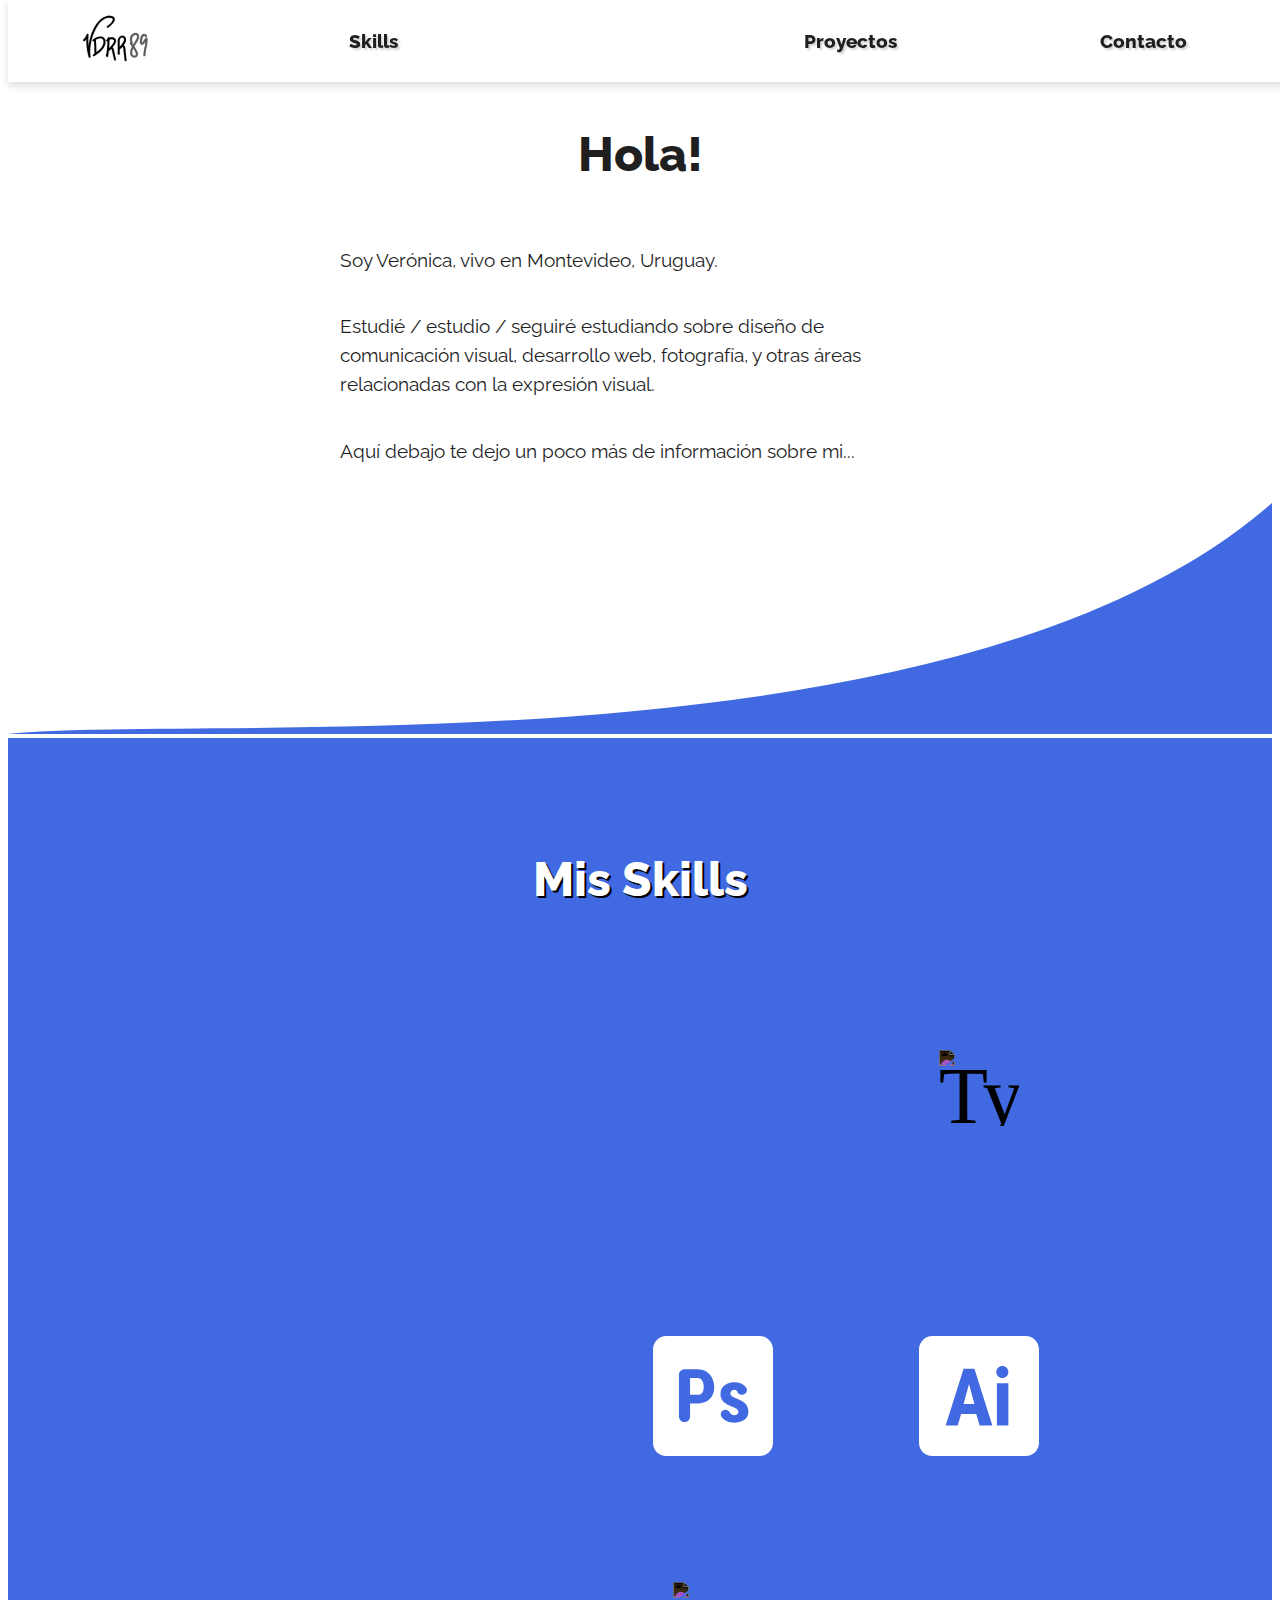
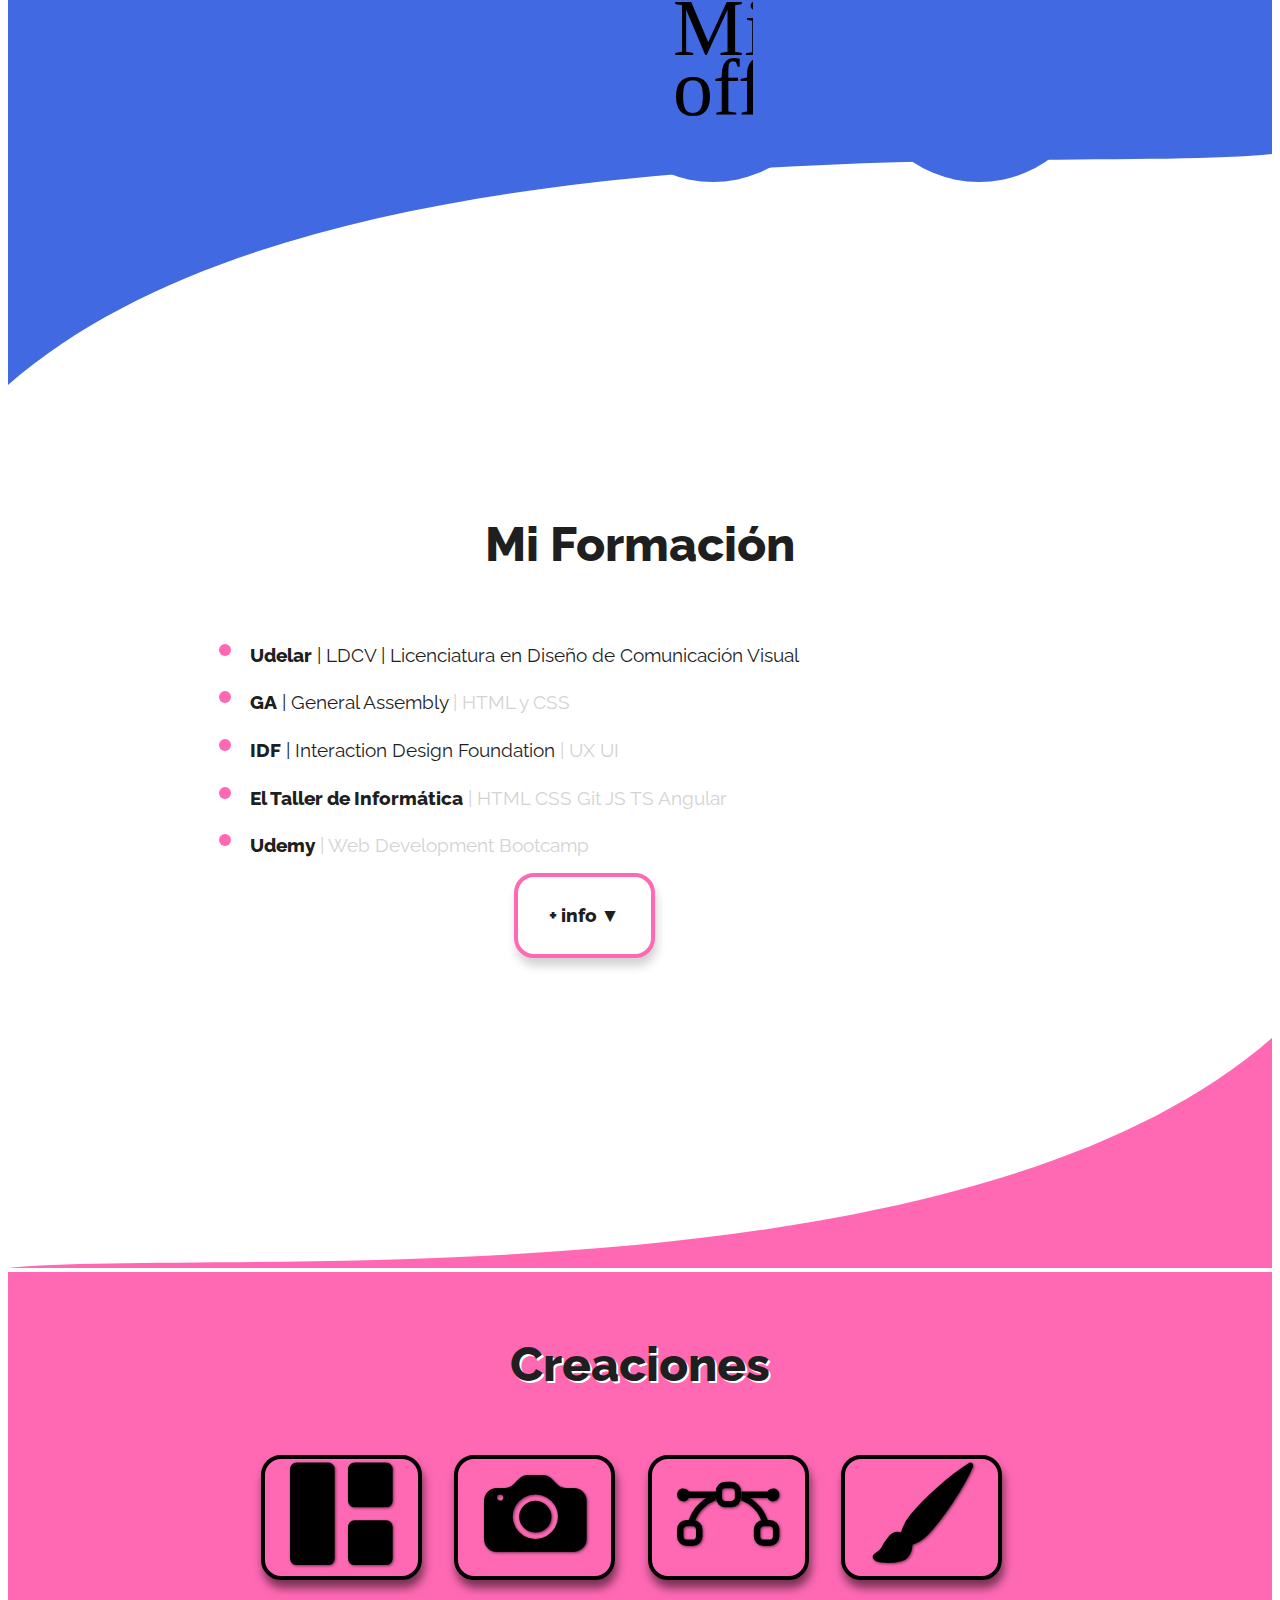
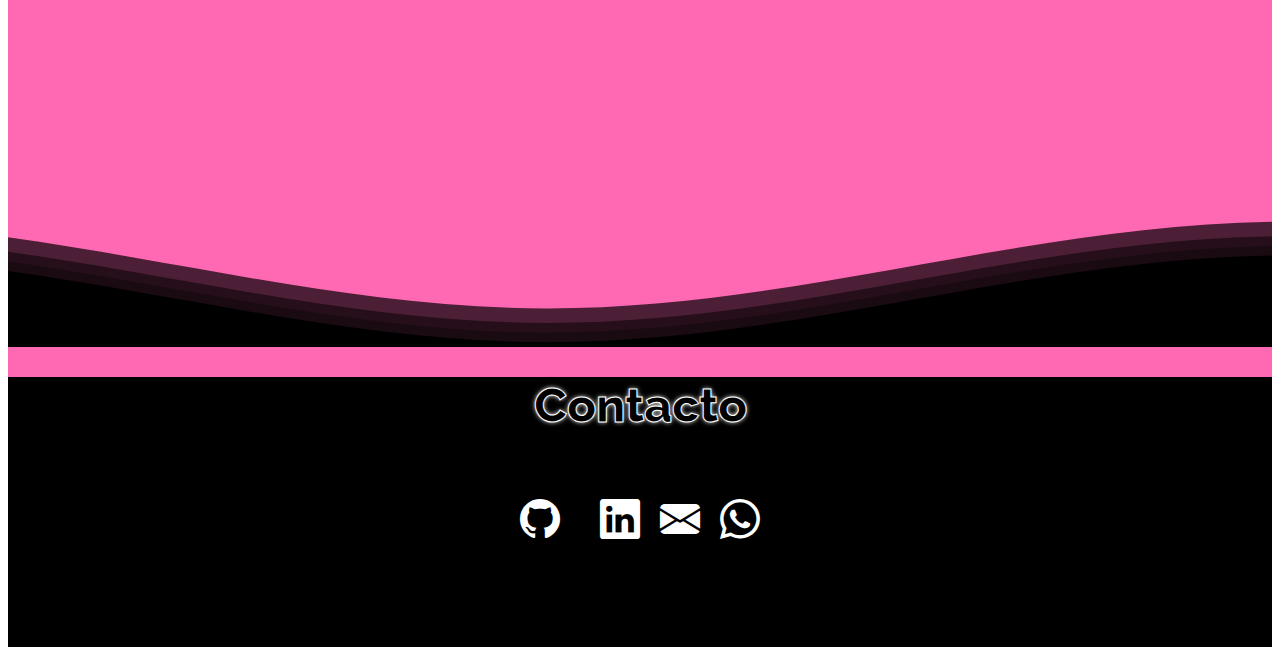
==== commit 9a4eba2f: "agregado arrays, cambiando cosas de html a js mediante arrays" ====
--- a/index.html
+++ b/index.html
@@ -14,19 +14,22 @@
     <script src="https://kit.fontawesome.com/a9f99944df.js" crossorigin="anonymous"></script>
 
     <!-- Progress Circles -->
-    <link rel="stylesheet" href="/css/progress-circle.css">
+    <link rel="stylesheet" href="/css/progress-circle.css" type="text/css">
 
     <!-- My stylesheets -->
     <link rel="stylesheet" href="css/buttons.css" type="text/css">
+    <link rel="stylesheet" href="css/fonts.css" type="text/css">
+    <link rel="stylesheet" href="css/colors.css" type="text/css">
+
+    <link rel="stylesheet" href="css/responsive.css" type="text/css">
     <link rel="stylesheet" href="css/style.css" type="text/css">
-    <link rel="stylesheet" href="css/fonts.css" type="text/css">
-    <link rel="stylesheet" href="css/responsive.css" type="text/css">
+
 
     <title>Veronica Romero</title>
 </head>
 <body>
 
-    <!-- ---------------------- NAVBAR ---------------------- -->
+    <!-- ---------------------- [ NAVBAR ] ---------------------- -->
     <div id="navbar">
 
         <!-- barra de menu (arriba) -->
@@ -44,27 +47,18 @@
         <!-- dropdown list del menu proyectos -->
         <ul id="menu-projects-list" class="all-form sectionDisabled" aria-labelledby="navbarDropdown">
             <li onclick="proyTabs()" class="btn-nav-out"><i class="bi bi-grid-1x2-fill"></i>  Diseño Web</li>
-            <li onclick="proyTabs()" class="btn-nav-out"><i class="bi bi-camera-fill"></i>  Fotografía</li>
             <li onclick="proyTabs()" class="btn-nav-out"><i class="bi bi-bezier"></i>  Diseño Gráfico</li>
-            <li onclick="proyTabs()" class="btn-nav-out"><i class="bi bi-brush-fill"></i>  Ilustración</li>
         </ul> 
 
     </div>
 
-    <!-- ---------------------- ABOUT: SHORT ---------------------- -->
+    <!-- ---------------------- [ ABOUT: SHORT ] ---------------------- -->
     <div id="about">
 
         <h1 class="section-title">Hola!</h1>
 
         <!-- breve explicación de quien soy -->
-        <div>
-            <p class="short-about">
-                Soy Verónica, vivo en Montevideo, Uruguay. <br>
-                Estudié <span class="txt-whisper">/ estudio / seguiré estudiando</span> sobre diseño de 
-                comunicación visual, desarrollo web, fotografía, y otras áreas relacionadas con la 
-                expresión visual. <br>
-                Aquí debajo te dejo un poco más de información sobre mi...
-            </p>
+        <div id="short-about"> <!-- contenido gestionado en main.js y arrays.js -->
         </div>
 
     </div>
@@ -73,6 +67,7 @@
 
     <img class="background-border-img" src="img/blue-top.svg">
 
+    <!-- vdr89 // fix icons! -->
     <div id="about-skills">
 
         <p class="section-title title-back-color">Mis Skills</p>
@@ -283,6 +278,7 @@
     </div>
 
     <!-- ---------------------- SCRIPT ---------------------- -->
+    <script src="js/arrays.js"></script>
     <script src="js/main.js"></script>
 
 </body>
--- a/css/progress-circle.css
+++ b/css/progress-circle.css
@@ -1,5 +1,6 @@
 @import '/css/colors.css';
 
+/* este los organiza */
 .progress-circle {
   position: relative;
   display: inline-block;
@@ -16,8 +17,10 @@
   width: 100%;
   height: 100%;
   border-radius: 50%;
+  /*
   -webkit-animation: colorload 2s;
-  animation: colorload 2s; }
+  animation: colorload 2s; */ 
+}
 
 .progress-circle span {
   font-size: 5rem;
@@ -37,18 +40,20 @@
   background: var(--blue-strong-color);
   z-index: 1; }
 
+
 .progress-circle span:after {
   content: "";
   font-weight: 600;
   margin-top: 1rem;
   color: red; }
 
-  /* SPECIAL ICONS */
+  /* -- SPECIAL ICONS -- */
 
   .img-icons{
     max-width: 80px;
   }
 
+  /* -- CIRCLE COLOR -- */
   .progress-circle.progress-0:after {
     background-image: linear-gradient(90deg, var(--blue-strong-color) 50%, transparent 50%, transparent), linear-gradient(90deg, var(--white-color) 50%, var(--blue-strong-color) 50%, var(--blue-strong-color)); }
   
--- a/css/fonts.css
+++ b/css/fonts.css
@@ -1,3 +1,5 @@
+@import "/css/colors.css";
+
 /* ====================== FUENTES ====================== */
 
 /* 800 HACHES / 100 PES / 400 BOLD */
--- a/css/colors.css
+++ b/css/colors.css
@@ -0,0 +1,37 @@
+:root {
+    /* black */
+    --black-color: #000;
+    --black-transparent-light-color: #0002;
+    --black-transparent-middle-color: #0008;
+
+    /* gray */
+    --gray-dark-color: #1f1f1f;
+    --gray-middle-color: #787878;
+    --gray-light-color: lightgray;
+
+    /* white */
+    --white-color: #fff;
+
+    /* pink */
+    --pink-strong-color: #d93b95;
+    --pink-middle-color: #ff69b4; /* hotpink */
+    --pink-light-color: #ffc0cb;
+
+    /* red */
+    --red-middle-color: #901;
+    --red-middle-transparent-color: #9018;
+
+    /* blue */
+    --blue-strong-color: #4169E1 /* royalblue */;
+    --blue-middle-color: #2eaaff;
+
+    /* green */
+    --green-middle-color: #290;
+
+    /* yellow */
+    --yellow-dark-color: #5c4406;
+    --yellow-strong-color: #da1;
+
+  }
+
+  --- a/css/responsive.css
+++ b/css/responsive.css
@@ -1,3 +1,5 @@
+@import "/css/colors.css";
+
 /* ====================== SMALL DEVICES ====================== */
 
 @media only screen and (max-width: 900px) {
@@ -39,8 +41,8 @@
   }
 
   .btn-nav-out{
-    padding: 3vw;
-    margin: 0;
+    padding: 1vw;
+    margin: 0 auto;
     transition: none;
     top: 0;
   }
@@ -154,7 +156,7 @@
   /* ---------------------- PROYECTOS ---------------------- */
 
   #proyectos {
-    height: 30vh;
+    height: 46vh;
   }
 
   .proyectos-table{
@@ -195,6 +197,44 @@
   
   
 @media only screen and (max-width: 600px){
+  /* about: skills */
+
+  #progress-icon {
+    text-align: center;
+  }
+
+  .progress-circle {
+    margin: 0.5rem;
+    width: 90px;
+    height: 90px;
+  }
+
+  .progress-circle span {
+    font-size: 3rem;
+    padding-top: 0.5rem;
+    padding-left: 1.3rem;
+    left: 6%;
+    top: 6%;
+    display: block;
+    width: 80px;
+    height: 80px;
+    margin: 0 auto;
+}
+
+  .progress-icon > .span > .icon{
+    display: block;
+    margin-top: 0.3rem;
+  }
+
+  .img-icons {
+    max-width: 45px;
+  }
+
+  .progress-circle .span svg {
+    width: 57px;
+    display: block;
+  }
+
   /* posts en grid */
   .vr-card-group {
     grid-template-columns: auto;
--- a/css/style.css
+++ b/css/style.css
@@ -138,7 +138,9 @@
 }
 
 /* ---------------------- ABOUT SKILLS ---------------------- */
-
+@import "/css/progress-circle.css";
+
+/* vdrr89 // fix icons! */
 #about-skills {
   background-color: var(--blue-strong-color); /*royalblue*/
   display: flow-root;
@@ -169,6 +171,12 @@
 /* al hacer hover en un div mostrar otro */
 .progress-circle:hover .hint-text{
   display:block;
+}
+
+/* ---------------------- TEXT GROUP ---------------------- */
+
+.text-group{
+  margin: 3rem 0;
 }
 
 /* ---------------------- ABOUT TIMELINE ---------------------- */
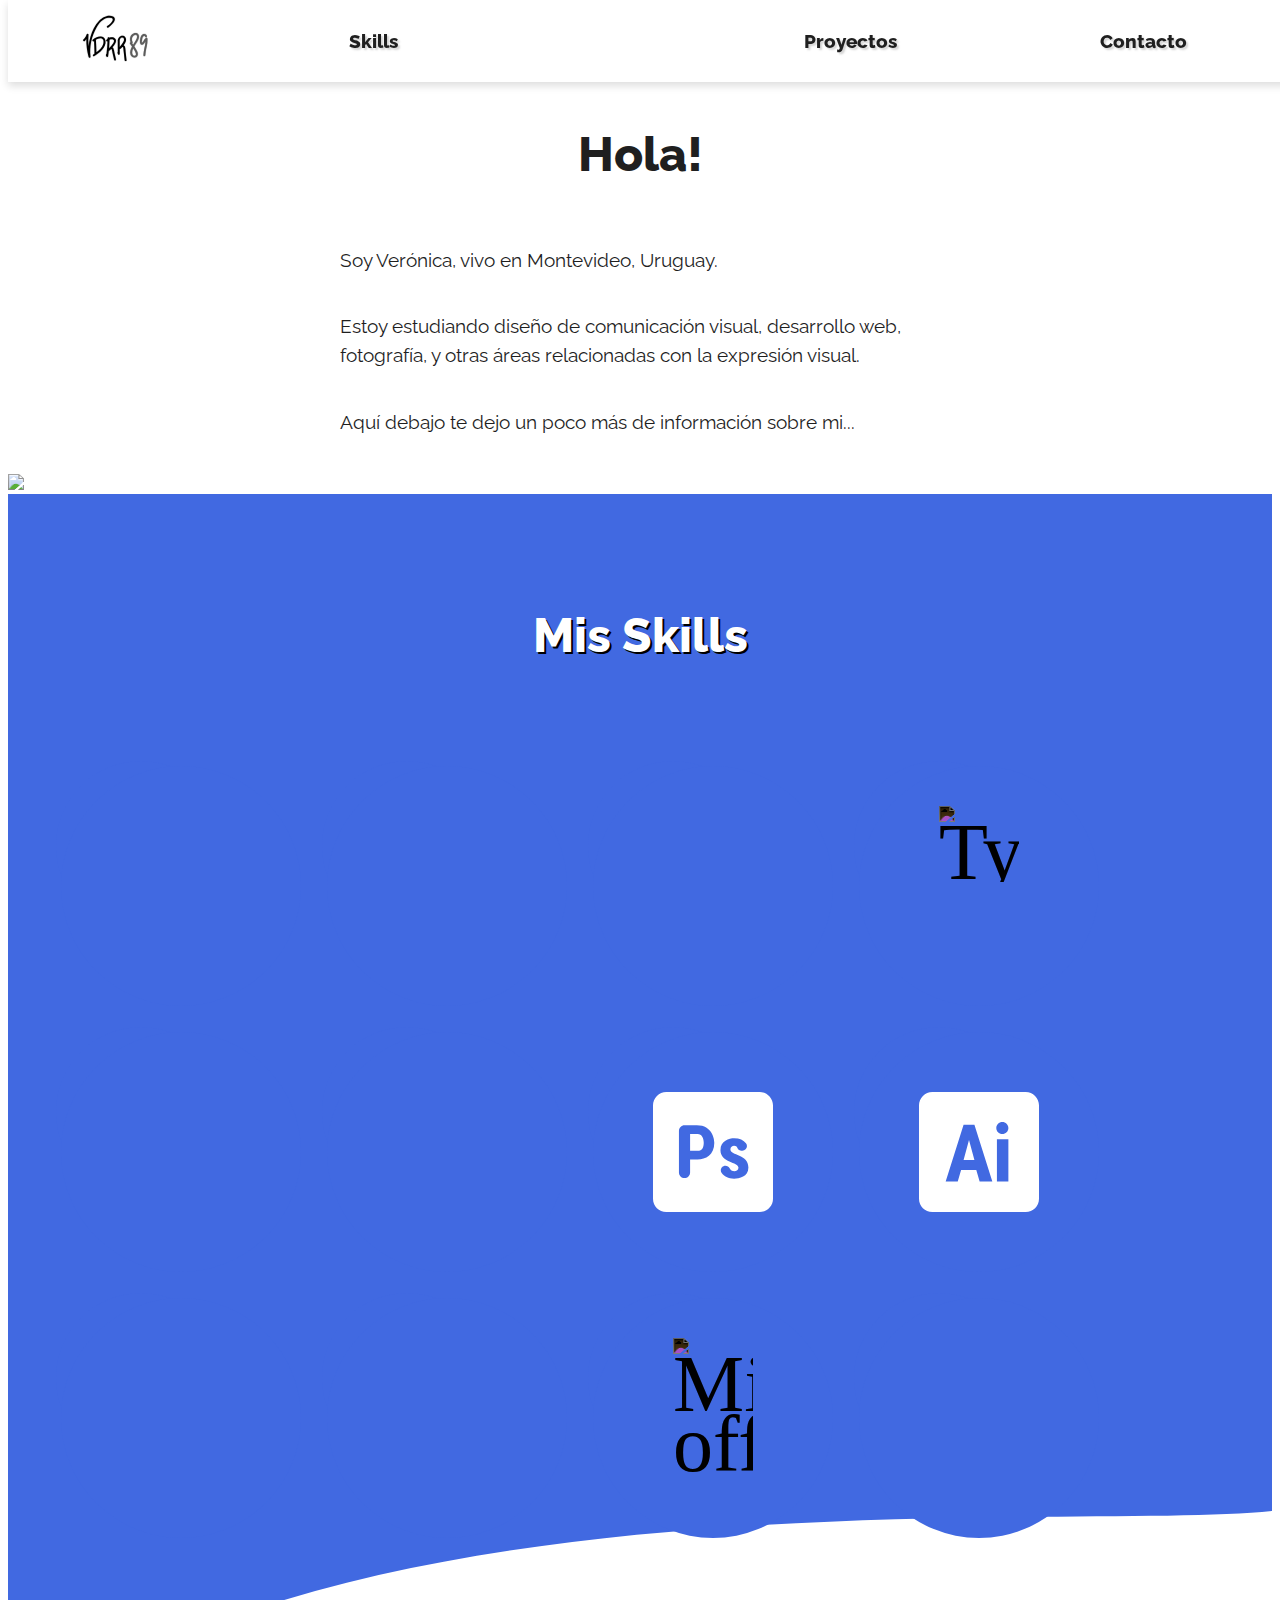
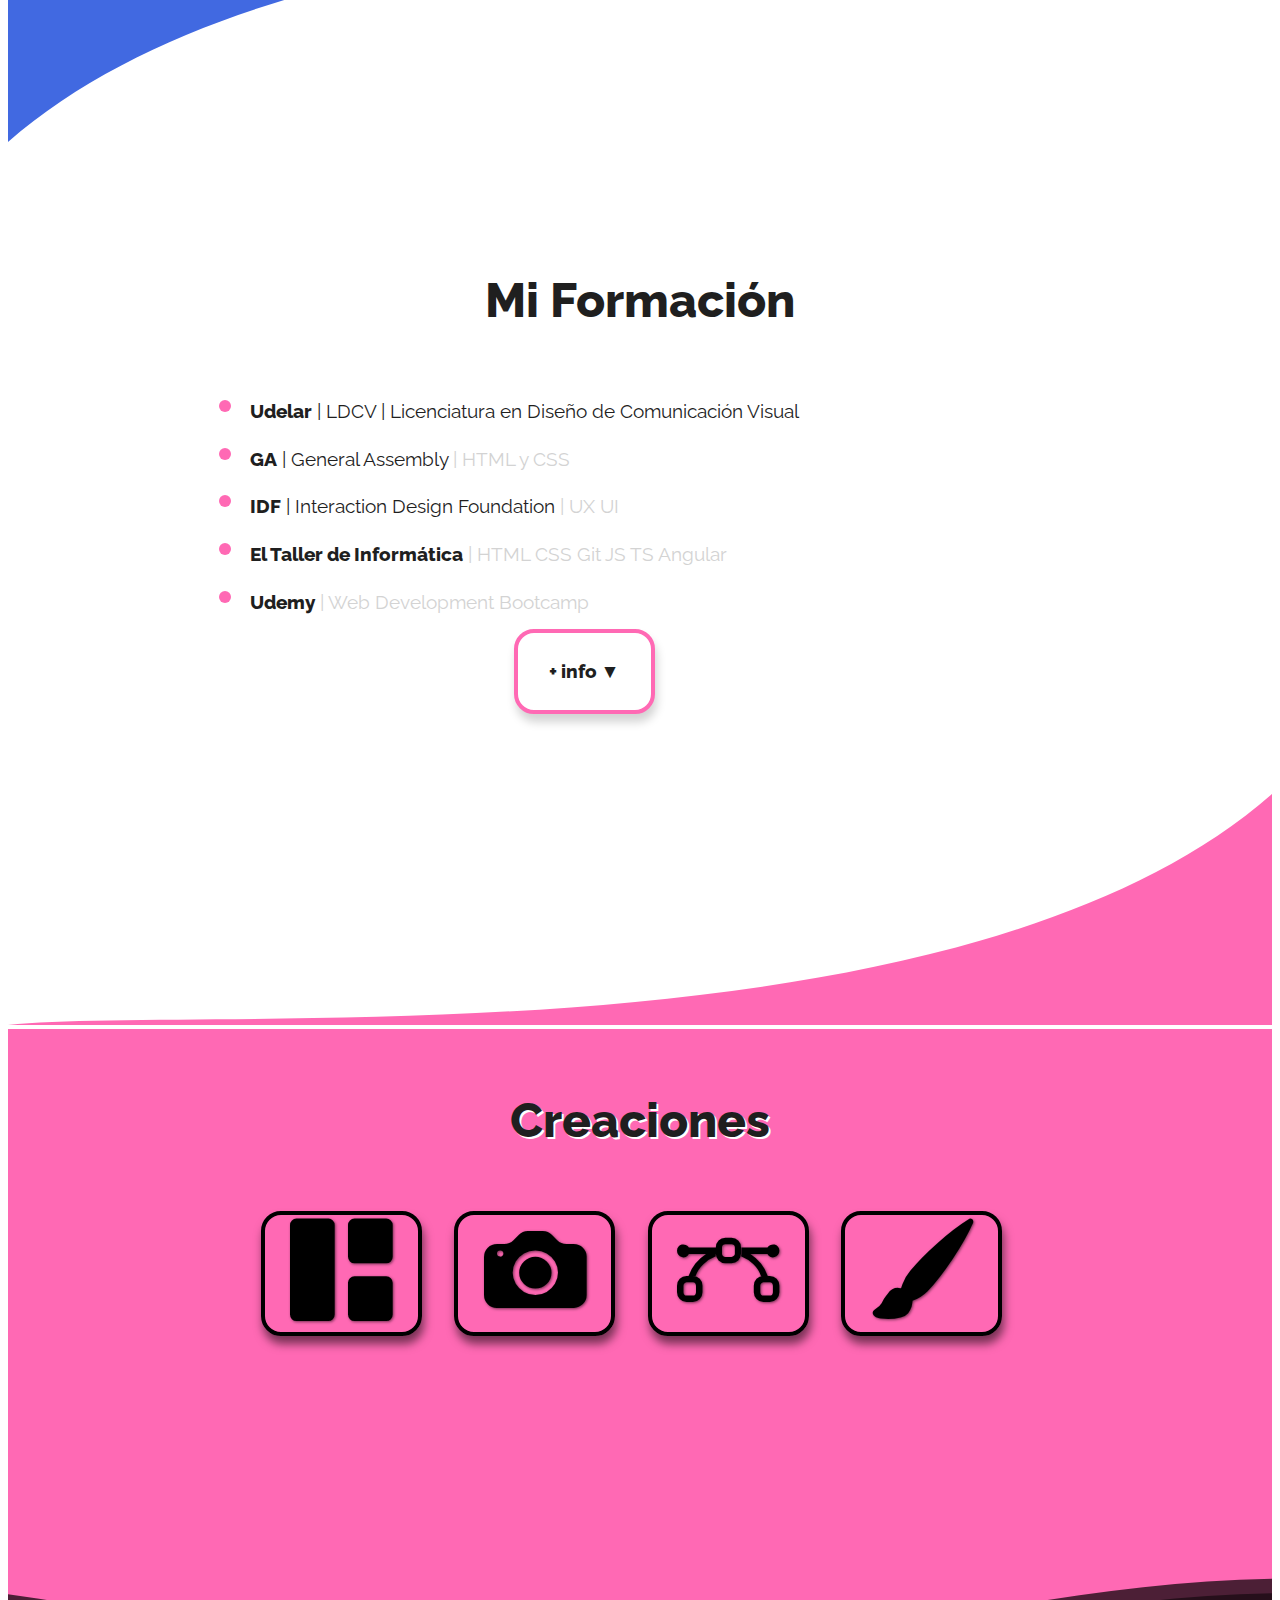
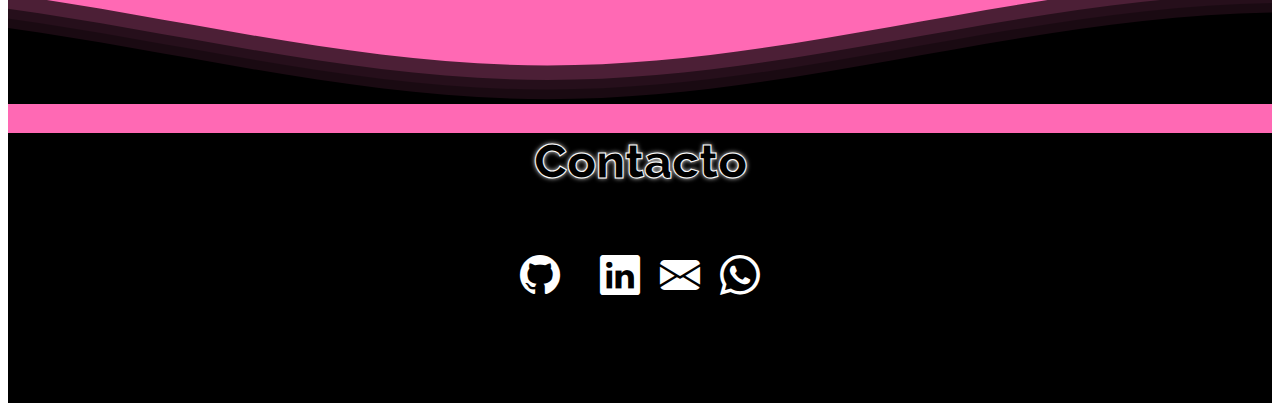
==== commit b256797d: "intento de arreglo de skills tamaños" ====
--- a/index.html
+++ b/index.html
@@ -71,7 +71,7 @@
     <div id="about-skills">
 
         <p class="section-title title-back-color">Mis Skills</p>
-        <div id="progress-icon"></div>        
+        <div id="progress-icon"></div> <!-- se gestiona en main y arrays -->
 
     </div> 
 
